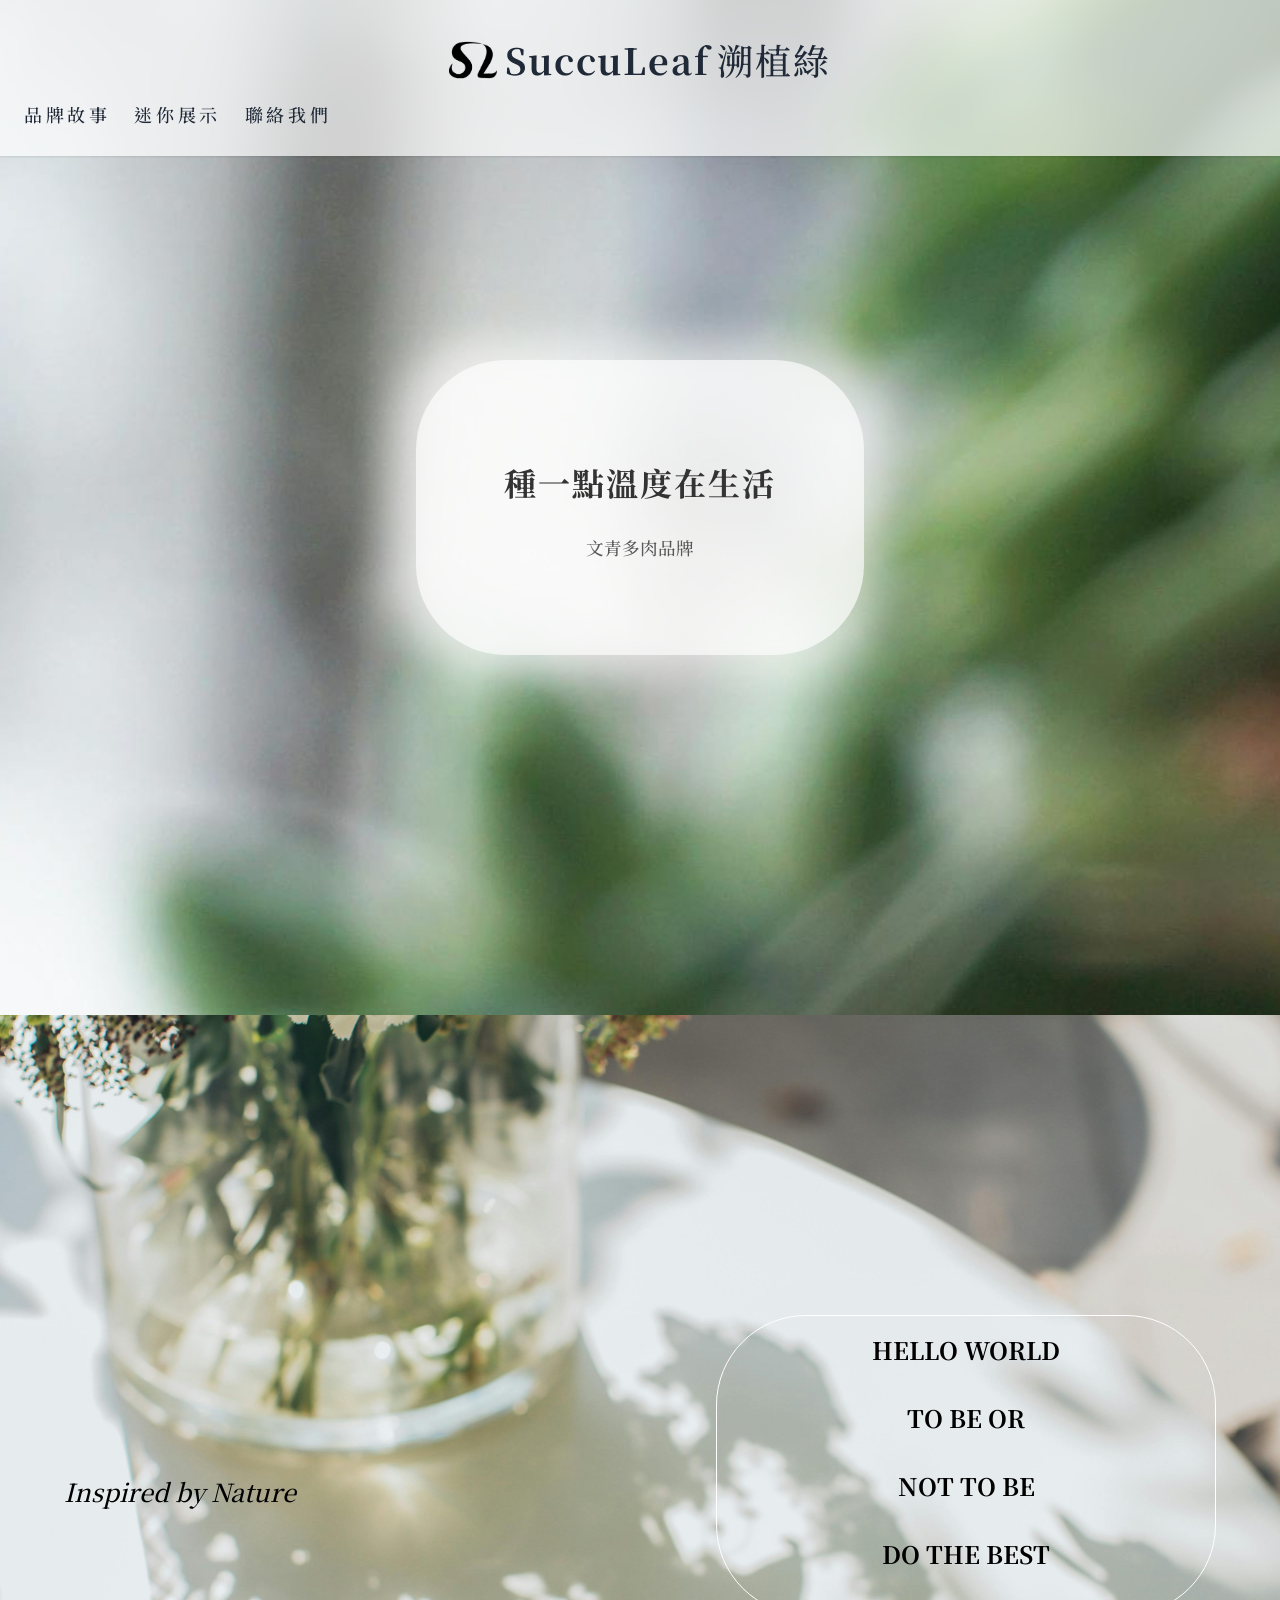
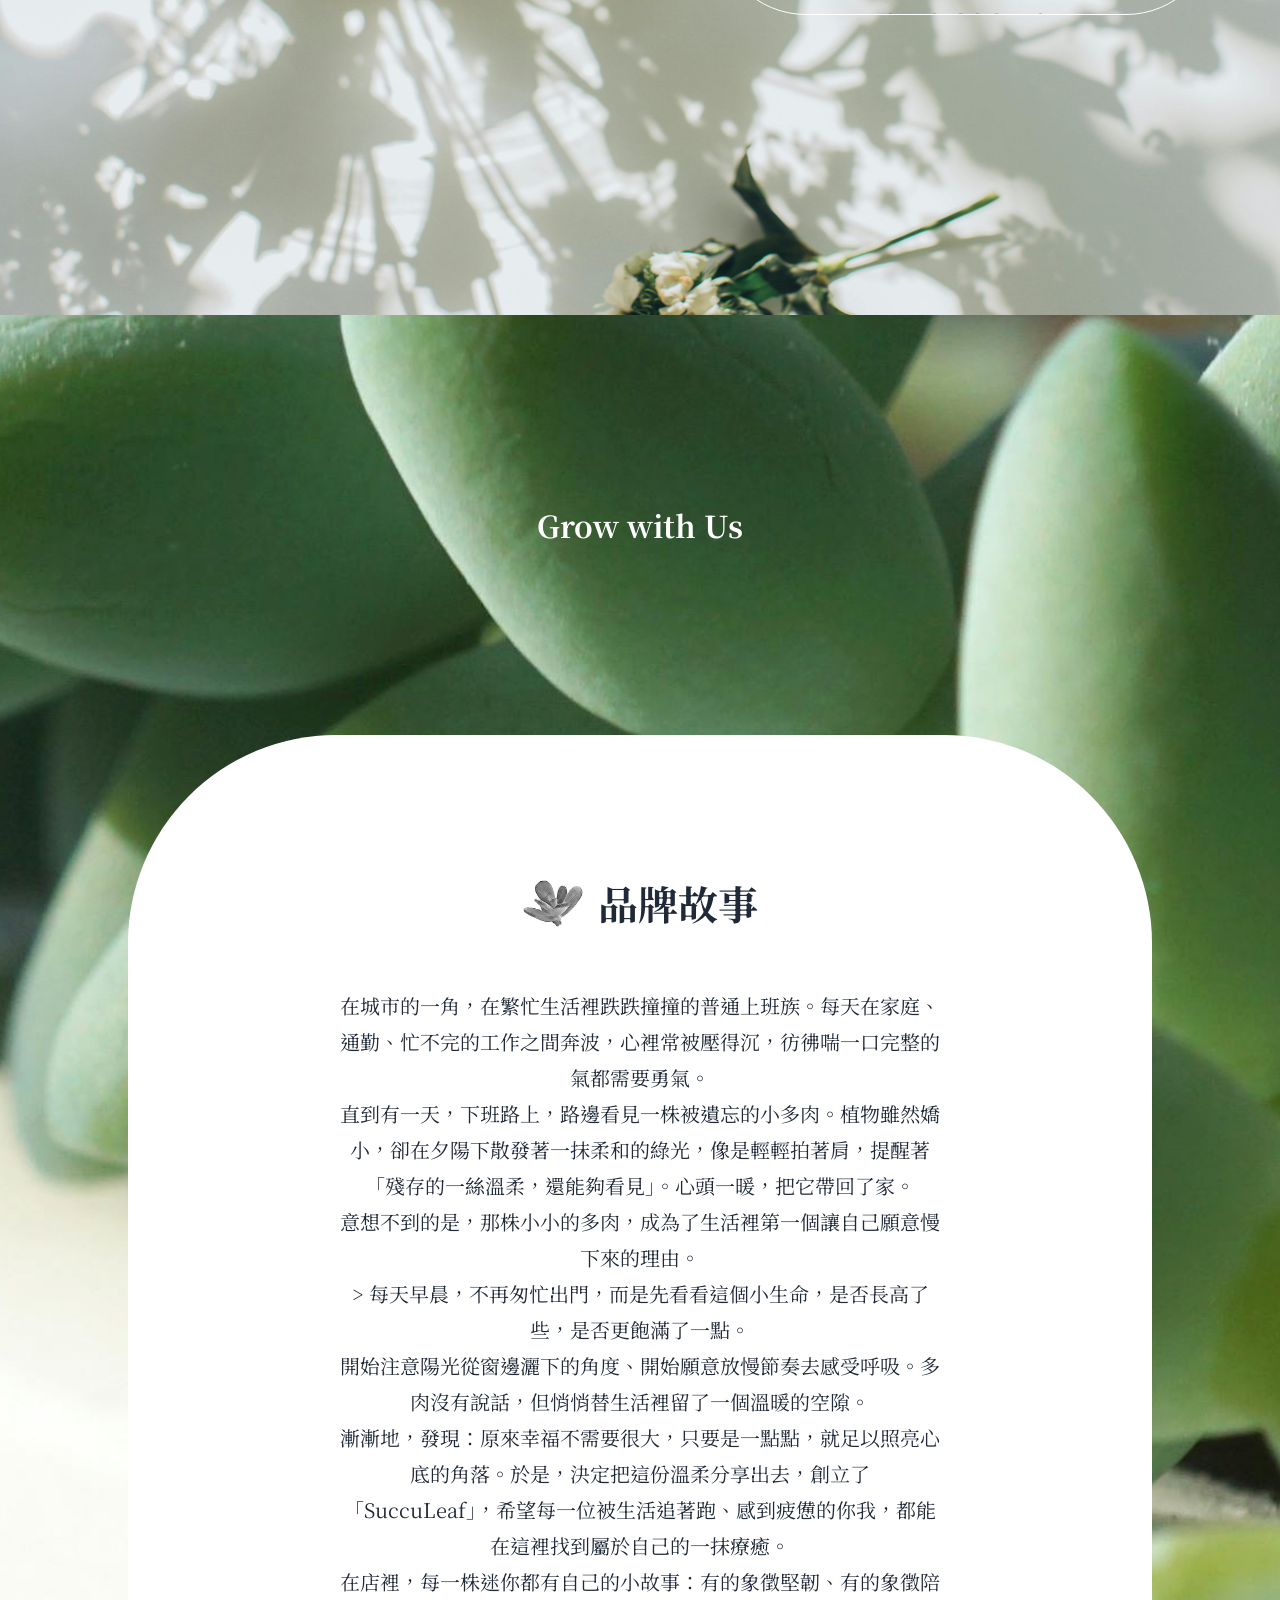
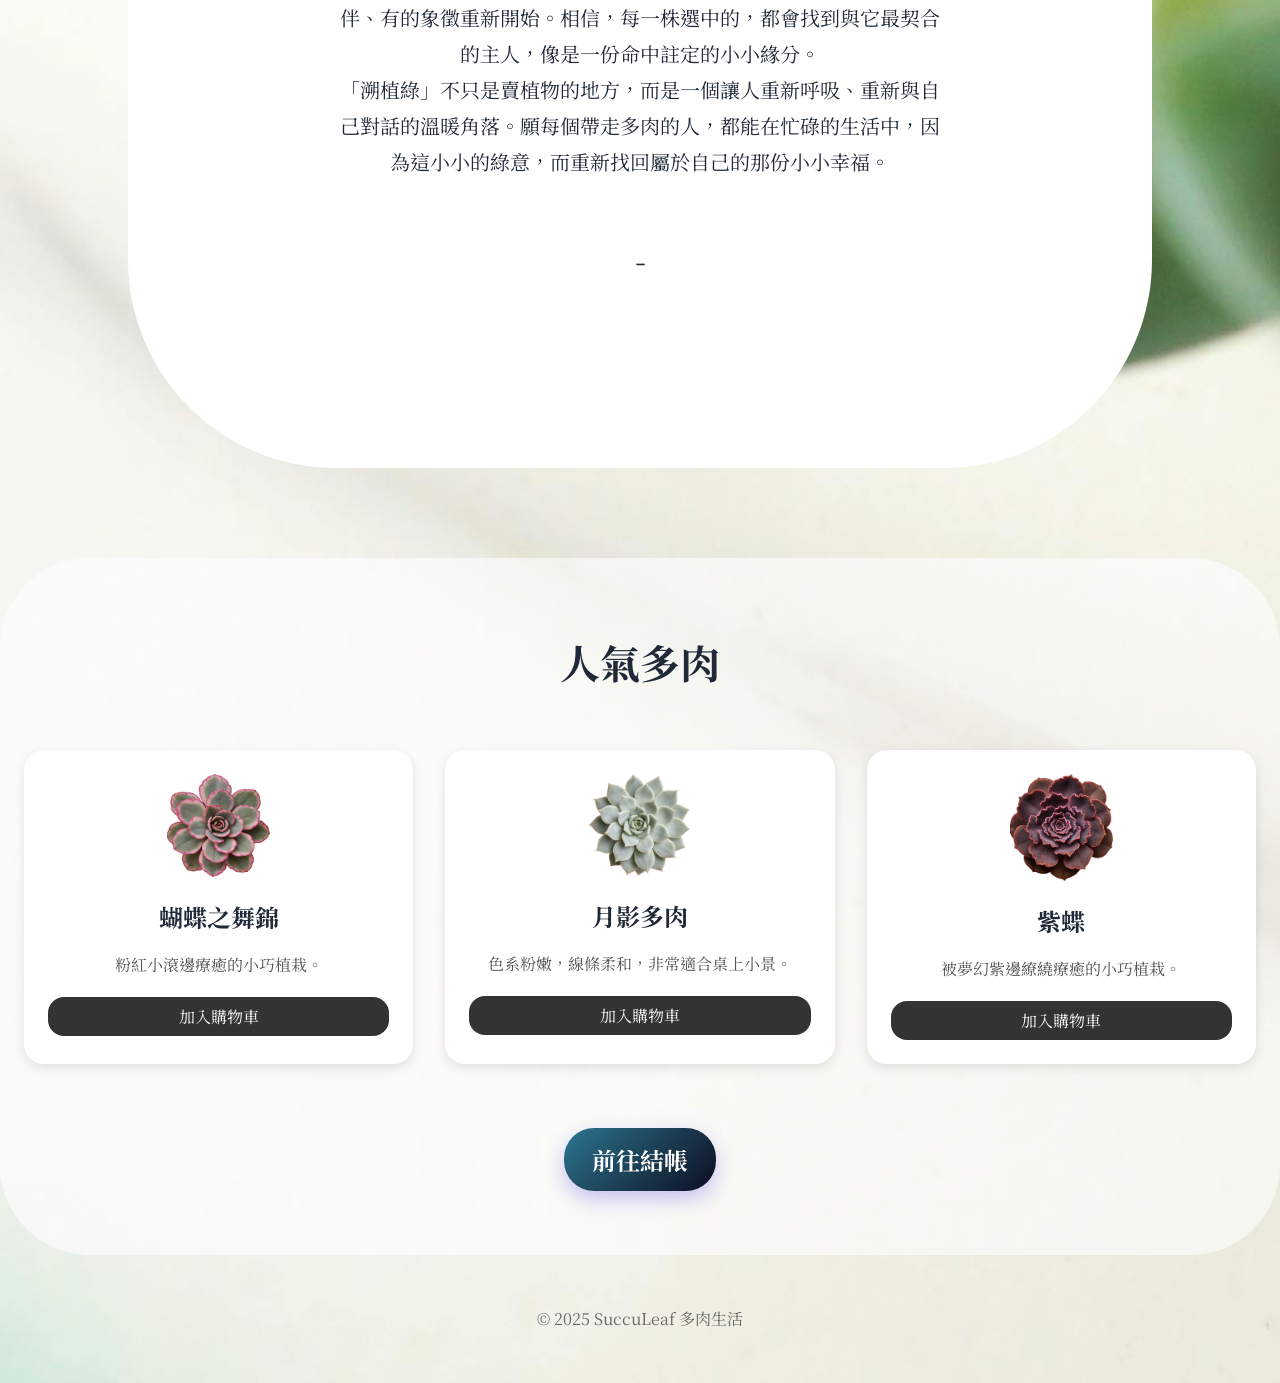
==== brand.html @ 75794caf "Publish Branch" ====
<!DOCTYPE html>
<html lang="zh-Hant">

<head>
  <meta charset="UTF-8" />
  <meta name="viewport" content="width=device-width, initial-scale=1.0" />
  <title>Succuleaf_品牌故事</title>
  <link rel="stylesheet" href="./css/index.css">
 <script src="./js/script.js"></script>
  <style>
    body {
      line-height: 2;
      background-image: url(./images/index/ads/ads6.jpg);
    }


    /* --- 核心區塊樣式 --- */
.hero.contact {
  /* 移除超連結預設樣式 */
  text-decoration: none;
  color: #333; /* 可依需求調整文字顏色 */
  
  /* 佈局設定 */
  display: flex;
  flex-direction: column;
  justify-content: center;
  align-items: center;
  
  /* 尺寸與間距 (電腦版) */
  width: 35%; 
  margin: 40vh auto;
  padding: 5em 2em;
  text-align: center;
  
  /* 視覺外觀 */
  position: relative;
  background: rgba(255, 255, 255, 0.66); /* 原 #ffffffa8 */
  border-radius: 5em;
  z-index: 1;
  cursor: pointer;
  
  /* 動畫套用在此，讓點擊範圍跟著動 */
  animation: floatY 6s ease-in-out infinite;
  transition: background 0.3s ease;
}

/* 懸停時背景稍微加深 (增加互動感) */
.hero.contact:hover {
  background: rgba(255, 255, 255, 0.85);
}

/* 底部模糊光暈效果 */
.hero.contact::before {
  content: "";
  position: absolute;
  inset: -20px;
  background: rgba(255, 255, 255, 0.6);
  filter: blur(20px);
  border-radius: inherit;
  z-index: -1;
}

/* 文字微調 */
.hero.contact h1 {
  font-size: 2rem;
  margin: 0 0 0.5em 0;
  letter-spacing: 2px;
}

.hero.contact p {
  font-size: 1.1rem;
  margin: 0;
  opacity: 0.8;
}

/* --- 浮動動畫 --- */
@keyframes floatY {
  0%, 100% {
    transform: translateY(0);
  }
  50% {
    transform: translateY(-18px);
  }
}

/* --- 響應式設計 (Responsive) --- */

/* 中型螢幕 (如 iPad) */
@media (max-width: 1024px) {
  .hero.contact {
    width: 60%;
    padding: 4em 2em;
  }
}

/* 小型螢幕 (如 手機) */
@media (max-width: 768px) {
  .hero.contact {
    width: 85%;           /* 手機版放寬比例，避免文字過擠 */
    margin: 30vh auto;    /* 稍微縮減上下垂直距離 */
    padding: 3.5em 1.5em; /* 縮減內距 */
    border-radius: 3em;   /* 圓角稍微縮小 */
  }

  .hero.contact h1 {
    font-size: 1.6rem;    /* 縮小標題字體 */
  }

  .hero.contact p {
    font-size: 1rem;
  }

  .hero.contact::before {
    inset: -10px;         /* 縮小光暈範圍防止溢出螢幕 */
  }
}

    .image-text {
      position: relative;
    }

    .image-text img {
      width: 100vw;
      /* 寬度等同視窗 */
      height: 100vh;
      /* 固定高度 */
      object-fit: cover;
      /* 等比填滿，超出裁切 */
      display: block;
      /* 去除 img 底部空隙 */
      margin-top: 10vw 0;
    }

    .image-text .it1 {
      position: absolute;
      top: 50%;
      transform: translateY(-50%);
      right: 5vw;

    }

    .image-text .it1 .marquee {
      color: rgb(0, 0, 0);
      width: 500px;
      height: 300px;
      overflow: hidden;
      /* 超出隱藏 */
      border: 1px solid #ffffff;
      border-radius: 10vh;
    }

    .image-text .it1 .marquee-content {
      display: flex;
      flex-direction: column;
      animation: scrollUp 8s linear infinite;
    }

    .image-text .it1 .marquee-content p {
      margin: 0;
      padding: 10px 0;
      text-align: center;
      white-space: nowrap;
      /* 英文不換行 */
    }

    /* 向上滾動動畫 */
    @keyframes scrollUp {
      0% {
        transform: translateY(100%);
      }

      100% {
        transform: translateY(-100%);
      }
    }

    .image-text .it2 {
      position: absolute;
      top: 50%;
      transform: translateY(-50%);
      left: 3vw;
      margin: 2vw;
      color: rgb(0, 0, 0);
      font-size: 25px;
      font-weight: 500;
      font-style: oblique;
      /* 加這行讓文字斜體 */
    }

    .midtext {
      color: white;
      font-size: 30px;
      text-align: center;
      align-items: center;
      margin: 20vh;
    }

    .centered {
  margin: 0 auto 10vh;
  padding: 8em 2em; /* 縮減左右 padding，避免手機版爆開 */
  border-radius: 13em;
  width: 80%;
  background-color: #fff;
  display: flex;
  flex-direction: column;
  align-items: center;
}

.centered .title {
  display: flex;
  align-items: center;
  justify-content: center; /* 【新增】確保內部內容水平置中 */
  gap: 15px;               /* 統一由 gap 控制間距即可 */
  margin-bottom: 5vh;
  width: 100%;             /* 【新增】讓 title 撐滿父容器，確保置中基準一致 */
}

.centered h1 {
  margin: 0;               /* 【修改】移除預設 margin，避免推擠造成的偏移 */
  font-size: 2.5rem;       /* 建議明確設定字體大小 */
}

.centered img {
  width: 60px;             /* 【修改】建議給予圖片固定寬度或 max-width，避免縮放比例失控 */
  height: auto;
}

.centered p {
  margin: 0 5rem;
  font-size: 1.25rem;
  line-height: 1.8;        /* 增加行高，閱讀更舒適 */
  max-width: 600px;        /* 限制內文寬度，文青感更強 */
  text-align: center;      /* 文字內容也建議置中 */
}

/* 響應式：手機版調整 */
@media (max-width: 768px) {
  .centered {
    width: 90%;
    padding: 4em 1.5em;
    border-radius: 5em;    /* 縮小手機版的圓角 */
  }
  
  .centered .title {
    flex-direction: column; /* 手機版如果太擠，圖片改為上下排列 */
    gap: 10px;
  }

  .centered img {
    width: 50px;
  }
}

    .centered p {
      font-size: 1.25rem;
    }


    /* Card & Grid */
    .grid {
      display: grid;
      gap: 2rem;
    }

    @media (min-width: 640px) {
      .grid-2 {
        grid-template-columns: repeat(2, 1fr);
      }
    }

    @media (min-width: 1024px) {
      .grid-3 {
        grid-template-columns: repeat(3, 1fr);
      }
    }

    .card {
      background: #fff;
      padding: 1.5rem;
      border-radius: 1.25rem;
      box-shadow: 0 4px 12px rgba(0, 0, 0, 0.1);
      display: flex;
      flex-direction: column;
      align-items: center;
      position: relative
    }

    .card img {
      width: 30%;
      margin-bottom: 1rem;
      border-radius: 1rem;
      transition: transform 0.3s ease-in-out;
    }

    .card:hover img {
      transform: scale(1.5);
      /* Flex 佈局計算完成後，再執行放大 */

      /* 確保放大的圖片能浮在旁邊卡片的上方 */
      position: relative;
      /* 啟用 z-index */
      z-index: 10;
    }


    .card h3 {
      font-size: 1.5rem;
      margin-bottom: 0.5rem;
    }

    .card p {
      color: #555;
      margin-bottom: 1rem;
      text-align: center;
    }

    .card button {
      width: 100%;
      padding: 0.5rem 0;
      background-color: #333;
      color: #fff;
      border: none;
      border-radius: 1rem;
      cursor: pointer;
      font-size: 1rem;
    }

    .card button:hover {
      background-color: #555;
    }

    .checkout-btn {
      background: linear-gradient(135deg, #2c7590, #0d0d1f);
      /* 漸層色 */
      color: white;
      border: none;
      padding: 14px 28px;
      font-size: 1.5rem;
      font-weight: bold;
      border-radius: 30px;
      /* 圓角 */
      cursor: pointer;
      box-shadow: 0 8px 20px rgba(79, 70, 229, 0.3);
      /* 陰影 */
      transition: all 0.3s ease;
    }

    .checkout-btn:hover {
      transform: translateY(-2px);
      /* 懸浮效果 */
      box-shadow: 0 12px 30px rgba(79, 70, 229, 0.45);
    }

    .checkout-btn:active {
      transform: translateY(0);
      box-shadow: 0 8px 20px rgba(79, 70, 229, 0.3);
    }


    /* Footer */
    footer {
      padding: 3rem 1rem;
      text-align: center;
      color: #666;
    }
  </style>
</head>

<body>

  <header>
    <div style="position: relative;">

      <h1 style="font-size: 2.25rem;font-weight: normal;">
        <a href="./index.html" style="text-decoration: none; color: inherit;">
          <img class="logo" src="./images/index/logo.png">
          <span>SuccuLeaf</span> 溯植綠
        </a>
      </h1>
    </div>

    <nav class="nav-desktop">
      <a href="./brand.html">品牌故事</a>
      <a href="./items.html">迷你展示</a>
      <a href="./contact.html">聯絡我們</a>
    </nav>
  </header>

  <section id="hero-container">
  <a class="hero contact" href="#story">
    <h1>種一點溫度在生活</h1>
    <p>文青多肉品牌</p>
  </a>
</section>

  <div class="image-text">
    <img src="./images/index/ads/f2.jpg" alt="">
    <h2 class="it1">
      <div class="marquee">
        <div class="marquee-content">
          <p>HELLO WORLD</p>
          <p>TO BE OR</p>
          <p>NOT TO BE</p>
          <p>DO THE BEST</p>
          <p>TO DO GOOD OR</p>
          <p>NOT TO DO</p>
          <p>DO MY BEST</p>
        </div>
      </div>

    </h2>
    <h2 class="it2">Inspired by Nature</h2>
  </div>

  <h3 class="midtext">Grow with Us</h3>

  <section class="centered" id="story">
    <div class="title">
      <img src="./images/index/crap.png" alt="">
      <h1>品牌故事</h1>
    </div>

    <p>在城市的一角，在繁忙生活裡跌跌撞撞的普通上班族。每天在家庭、通勤、忙不完的工作之間奔波，心裡常被壓得沉，彷彿喘一口完整的氣都需要勇氣。</p>

    <p>直到有一天，下班路上，路邊看見一株被遺忘的小多肉。植物雖然嬌小，卻在夕陽下散發著一抹柔和的綠光，像是輕輕拍著肩，提醒著「殘存的一絲溫柔，還能夠看見」。心頭一暖，把它帶回了家。</p>

    <p>意想不到的是，那株小小的多肉，成為了生活裡第一個讓自己願意慢下來的理由。<br>>
      每天早晨，不再匆忙出門，而是先看看這個小生命，是否長高了些，是否更飽滿了一點。<br>開始注意陽光從窗邊灑下的角度、開始願意放慢節奏去感受呼吸。多肉沒有說話，但悄悄替生活裡留了一個溫暖的空隙。</p>

    <p>漸漸地，發現：原來幸福不需要很大，只要是一點點，就足以照亮心底的角落。於是，決定把這份溫柔分享出去，創立了「SuccuLeaf」，希望每一位被生活追著跑、感到疲憊的你我，都能在這裡找到屬於自己的一抹療癒。</p>

    <p>在店裡，每一株迷你都有自己的小故事：有的象徵堅韌、有的象徵陪伴、有的象徵重新開始。相信，每一株選中的，都會找到與它最契合的主人，像是一份命中註定的小小緣分。</p>

    <p>「溯植綠」不只是賣植物的地方，而是一個讓人重新呼吸、重新與自己對話的溫暖角落。願每個帶走多肉的人，都能在忙碌的生活中，因為這小小的綠意，而重新找回屬於自己的那份小小幸福。
    </p>
    <p style="height: 5em; display: flex; justify-content: center; align-items: center;font-size:xx-large">-</p>

  </section>

  <section
    style="margin-top: 8em;border-radius: 10vh; padding:4rem 1.5rem; max-width:80rem; margin:0 auto; text-align:center;background-color: rgba(255, 255, 255, 0.617)">
    <h2 style="font-size:2.5rem; margin-bottom:3rem;">人氣多肉</h2>
    <div class="grid grid-1 grid-2 grid-3">
      <div class="card">
        <img src="./images/index/succulenturn3.png" />
        <h3>蝴蝶之舞錦</h3>
        <p>粉紅小滾邊療癒的小巧植栽。</p>
        <button onclick="addToCart('蝴蝶之舞錦','蝴蝶之舞錦',350,'./images/index/succulenturn3.png')">加入購物車</button>
      </div>
      <div class="card">
        <img src="./images/index/succulenturn1.png" />
        <h3>月影多肉</h3>
        <p>色系粉嫩，線條柔和，非常適合桌上小景。</p>
        <button onclick="addToCart('月影多肉','月影多肉',300,'./images/index/succulenturn1.png')">加入購物車</button>
      </div>
      <div class="card">
        <img src="./images/index/succulenturn5.png" />
        <h3>紫蝶</h3>
        <p>被夢幻紫邊繚繞療癒的小巧植栽。</p>
        <button onclick="addToCart('紫蝶','紫蝶',350,'./images/index/succulenturn5.png')">加入購物車</button>
      </div>
    </div>
    <br>
    <br>
    <button class="checkout-btn" onclick="goCheckout()">前往結帳</button>
  </section>

  <footer>
    © 2025 SuccuLeaf 多肉生活
  </footer>

<button id="backToTopBtn" title="回到最頂端">
    <svg xmlns="http://www.w3.org/2000/svg" viewBox="0 0 24 24" fill="none" stroke="currentColor" stroke-width="3" stroke-linecap="round" stroke-linejoin="round">
        <path d="M12 19V5M5 12l7-7 7 7"/>
    </svg>
</button>

  <script>
    function addToCart(id, name, price, img) {
      let cart = JSON.parse(sessionStorage.getItem('cart')) || [];

      const item = cart.find(p => p.id === id);
      if (item) {
        item.qty += 1;
      } else {
        cart.push({ id, name, price, img, qty: 1 });
      }

      sessionStorage.setItem('cart', JSON.stringify(cart));
      alert('商品已加入購物車');
    }

    function goCheckout() {
      window.location.href = 'checkout.html';
    }
  </script>

</body>

</html>
---- css/index.css ----
/* ===== 通用樣式 ===== */
@import url('https://fonts.googleapis.com/css2?family=Noto+Serif+TC:wght@300;500&display=swap');

* {
  font-family: 'Noto Serif TC', serif, sans-serif;
  box-sizing: border-box;
  margin: 0;
  padding: 0;
}

body {

  color: #1f2937;
  /* text-gray-800 */
  background-color: #faf7f2;
  background-repeat: no-repeat;
  background-size: cover;
  background-position: center;
  overflow-x: hidden;
}

/* Header */
header {
  padding: 1.2rem 0;
  text-align: center;
  font-size: 2.25rem;
  letter-spacing: 0.1em;
}

header h1 {
  display: flex;
  justify-content: center;
  align-items: center;
  font-size: 2.25rem;
  font-weight: normal;
  gap: 0.5rem;
}

header h1 a {
    /* 原有的樣式 */
    text-decoration: none; /* 移除超連結底線 */
    color: inherit;      /* 繼承父元素的文字顏色 */
    
    /* *** 新增：將超連結容器設為 Flex 佈局 *** */
    display: flex;
    justify-content: center; /* 讓內容居中 (繼承 h1 的效果) */
    align-items: center;     /* 垂直置中 (繼承 h1 的效果) */
    gap: 0.5rem;             /* 內部的元素間隔 (如果有需要，可繼承 h1 的 gap) */
    font-size: 2.25rem;
}


header .logo {
  justify-content: center;
  align-items: center;
  width: 3rem;
  height: 3rem;

}

header span {
  justify-content: center;
  align-items: center;
  font-weight: bold;
}

header nav1 {
  display: flex;
  justify-content: center;
  align-items: center;
  gap: 0.5rem;

}

/* Section */
section {
  width: 100%;
}

/* Scattered → gather 圖片 */

.succ {
  position: absolute;
  left: 50%;
  top: 0;
  /* 從上方開始 */
  transform: translate(-50%, 0);
  max-width: 150px;
  transition: transform 0.2s linear, opacity 0.2s linear;
}



a {
  text-decoration: none;
  color: inherit;
  transition: color 0.2s ease;
  font-size: 18px;
  font-weight: 500;
}

a:hover {
  color: #047857;
}

/* hover:text-green-700 */
img {
  display: block;
  max-width: 100%;
}

/* ===== 容器 & Flex / Grid ===== */
.container {
  max-width: 1200px;
  margin: 0 auto;
  padding: 0 1.5rem;
}



.flex-between {
  justify-content: space-between;
  align-items: center;
}

.flex-col {
  flex-direction: column;
}



.gap-6 {
  gap: 1.5rem;
}

.grid-1 {
  display: grid;
  grid-template-columns: 1fr;
  gap: 2.5rem;
}

@media (min-width: 768px) {
  .grid-3 {
    display: grid;
    grid-template-columns: repeat(3, 1fr);
    gap: 2.5rem;
  }

  .nav-desktop {
    display: flex;
    gap: 1.5rem;
    font-size: 0.875rem;
  }
}

/* Sticky / Scroll container */
.sticky-container {
  position: sticky;
  top: 0;
  height: 100vh;
  width: 100%;
  overflow: hidden;
  display: flex;
  justify-content: center;
  align-items: center;
}

/* ===== Header ===== */
header {
  position: fixed;
  top: 0;
  width: 100%;
  background: rgba(255, 255, 255, 0.7);
  backdrop-filter: blur(10px);
  box-shadow: 0 1px 2px rgba(0, 0, 0, 0.1);
  padding: 1.5rem;
  z-index: 50;
}

header h1 {
  font-size: 1.25rem;
  font-weight: 600;
  letter-spacing: 0.05em;
}

/* ===== Scroll Area ===== */
#scroll-area {
  background-image: url(../images/index/ads/black.jpg);
  position: relative;
  height: 280vh;
}

.bg-video {
  position: absolute;
  top: 0;
  left: 0;
  width: 100%;
  height: 100%;
  object-fit: cover;
  /* 讓影片填滿背景 */
  z-index: -1;
  /* 放到內容後面 */
}

.content {
  position: sticky;
  top: 0;
  /* sticky 必須有定位點 */
  height: 100vh;
  /* 才能垂直置中 */
  display: flex;
  align-items: center;
  /* 垂直置中 */
  justify-content: center;
  /* 水平置中 */
  z-index: 1;
  color: white;
  font-size: 2rem;
}

#plant-layer {
  position: absolute;
  inset: 0;
}

#title-block {
  width: 90%;
  height: 50%;
  z-index: 20;
  text-align: center;
  padding: 1.5rem;
  background: rgba(255, 255, 255, 0.5);
  backdrop-filter: blur(10px);
  border-radius: 1rem;
  box-shadow: 0 10px 15px rgba(0, 0, 0, 0.1);
}

#title-block h3 {
  font-size: 2.25rem;
  font-weight: bold;
}

#title-block p {
  color: #4b5563;
  margin-top: 0.5rem;
}

/* ===== Section Titles ===== */
h3.section-title {
  font-size: 1.875rem;
  font-weight: bold;
  margin-bottom: 1rem;
}

/* ===== About Section ===== */
#about {
  padding: 6rem 1.5rem;
  background: rgba(255, 255, 255, 0.7);
  backdrop-filter: blur(10px);
}

#about p {
  max-width: 42rem;
  color: #374151;
  line-height: 1.75rem;
}

/* ===== Gallery Section ===== */
#gallery {
  padding: 6rem 1.5rem;
}

#gallery img {
  border-radius: 1rem;
  box-shadow: 0 10px 15px rgba(0, 0, 0, 0.1);
  width: 100%;
}

/* ===== Contact Section ===== */
#contact {
  padding: 6rem 1.5rem;
  background: rgba(255, 251, 235, 0.6);
}

#contact p {
  color: #374151;
}

/* ===== Footer ===== */
footer {
  padding: 3rem 1.5rem;
  text-align: center;
  color: #6b7280;
}

/* ===== Plant Images Animation Layer ===== */
.plant-img {
  position: absolute;
  width: 10rem;
  opacity: 0.9;
  top: 50%;
  left: 50%;
  transform: translate(-50%, -50%);
}

/* -------------------------------------- */
/* 2. 回到最頂端按鈕樣式 */
/* -------------------------------------- */

#backToTopBtn {
    /* 定位：固定在畫面右下角 */
    position: fixed;
    bottom: 25px; /* 距離底部 25 像素 */
    right: 25px;  /* 距離右邊 25 像素 */
    z-index: 99;  /* 確保按鈕浮在所有內容之上 */

    /* 外觀設計：圓形按鈕 */
    width: 55px;
    height: 55px;
    border-radius: 50%; /* 圓形 */
    border: none;       /* 無邊框 */

    /* 顏色設計：呼應品牌色調 */
    background-color: #556b2fd2; /* 深橄欖綠色 (Olive Green) - 沉穩且自然的綠色 */
    color: #FFFFFF;            /* 箭頭顏色為白色 */

    /* 陰影設計：營造質感與立體感 */
    box-shadow: 0 4px 10px rgba(0, 0, 0, 0.2); 
    
    /* 隱藏/顯示及過渡效果 */
    display: none; /* 預設隱藏 (JS 會控制顯示) */
    opacity: 0;    /* 初始透明度為 0 */
    transition: opacity 0.3s ease, transform 0.2s ease, background-color 0.2s ease;

    /* 字型相關 (如果您決定使用文字而不是 SVG) */
    font-size: 1.5rem;
    cursor: pointer;
    padding: 0; /* 移除預設的內距 */

    /* ------------------------------------- */
    /* 🌟 核心修改：內陰影 (內凹與透亮) 🌟 */
    /* ------------------------------------- */
    box-shadow: 
        /* 1. 內凹陰影 (深色) - 營造立體感 */
        inset 0 0 5px rgba(0, 0, 0, 0.4),
        /* 2. 內部高光 (淺色/白色) - 營造透亮感 */
        inset 0 0 10px rgba(255, 255, 255, 0.3); 
        /* 3. 外陰影 (輕微，可選) - 讓按鈕從背景中浮出 */
        /* 0 2px 4px rgba(0, 0, 0, 0.1); */ 
    
    /* ... (其他不變的顯示屬性) ... */
    display: none; 
    opacity: 0;
}

/* 按鈕內部的 SVG 箭頭樣式 */
#backToTopBtn svg {
    width: 40%;
    height: 40%;
    display: block; /* 讓 SVG 居中更容易 */
    margin: auto;
}

/* 懸停效果調整：維持質感並增加反應 */
#backToTopBtn:hover {
    background-color: #6B8E23; /* 懸停時略微變亮 */
    transform: scale(1.05); /* 輕微放大 */
    
    /* 🌟 懸停時內陰影微調 🌟 (讓透亮感更明顯或更柔和) */
    box-shadow: 
        inset 0 0 8px rgba(0, 0, 0, 0.5), /* 內凹加深 */
        inset 0 0 15px rgba(255, 255, 255, 0.4); /* 高光加強 */
}

/* JS 控制按鈕顯示時的樣式 */
#backToTopBtn.show {
    display: block;
    opacity: 1;
}
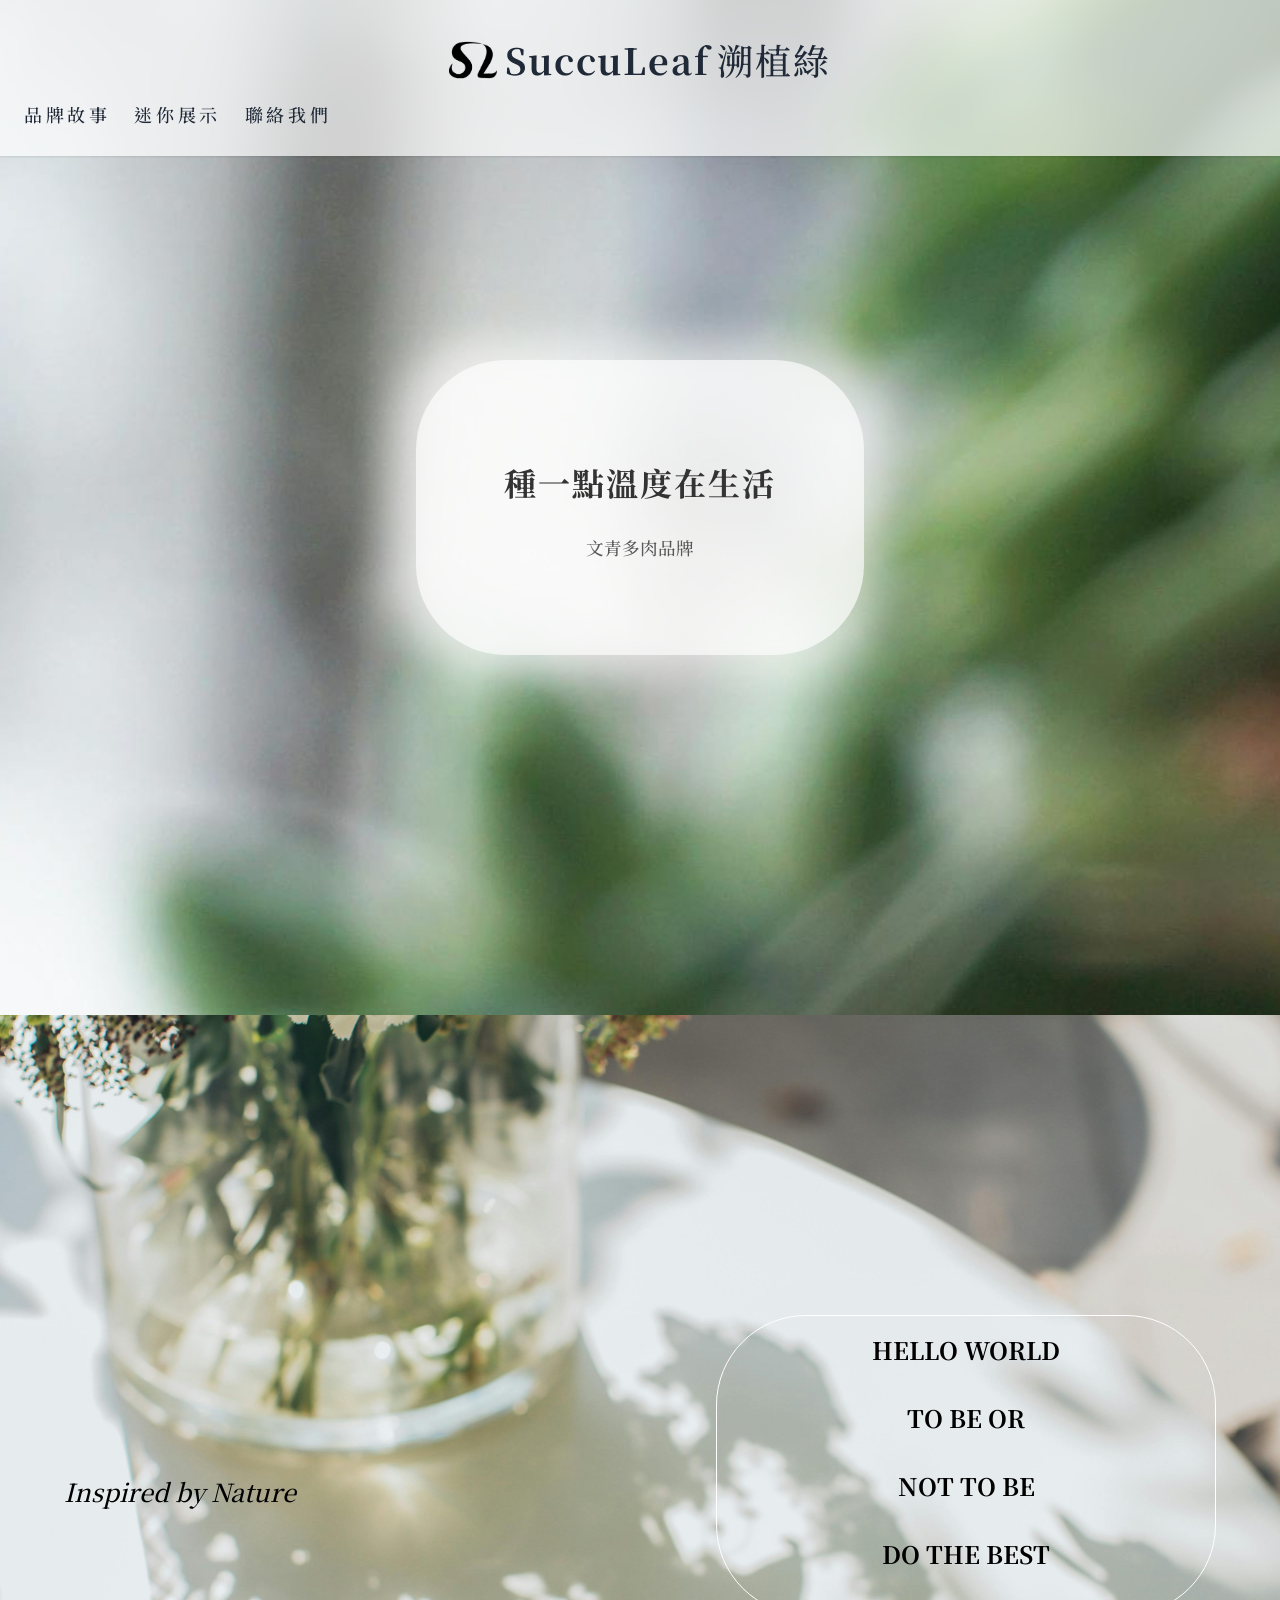
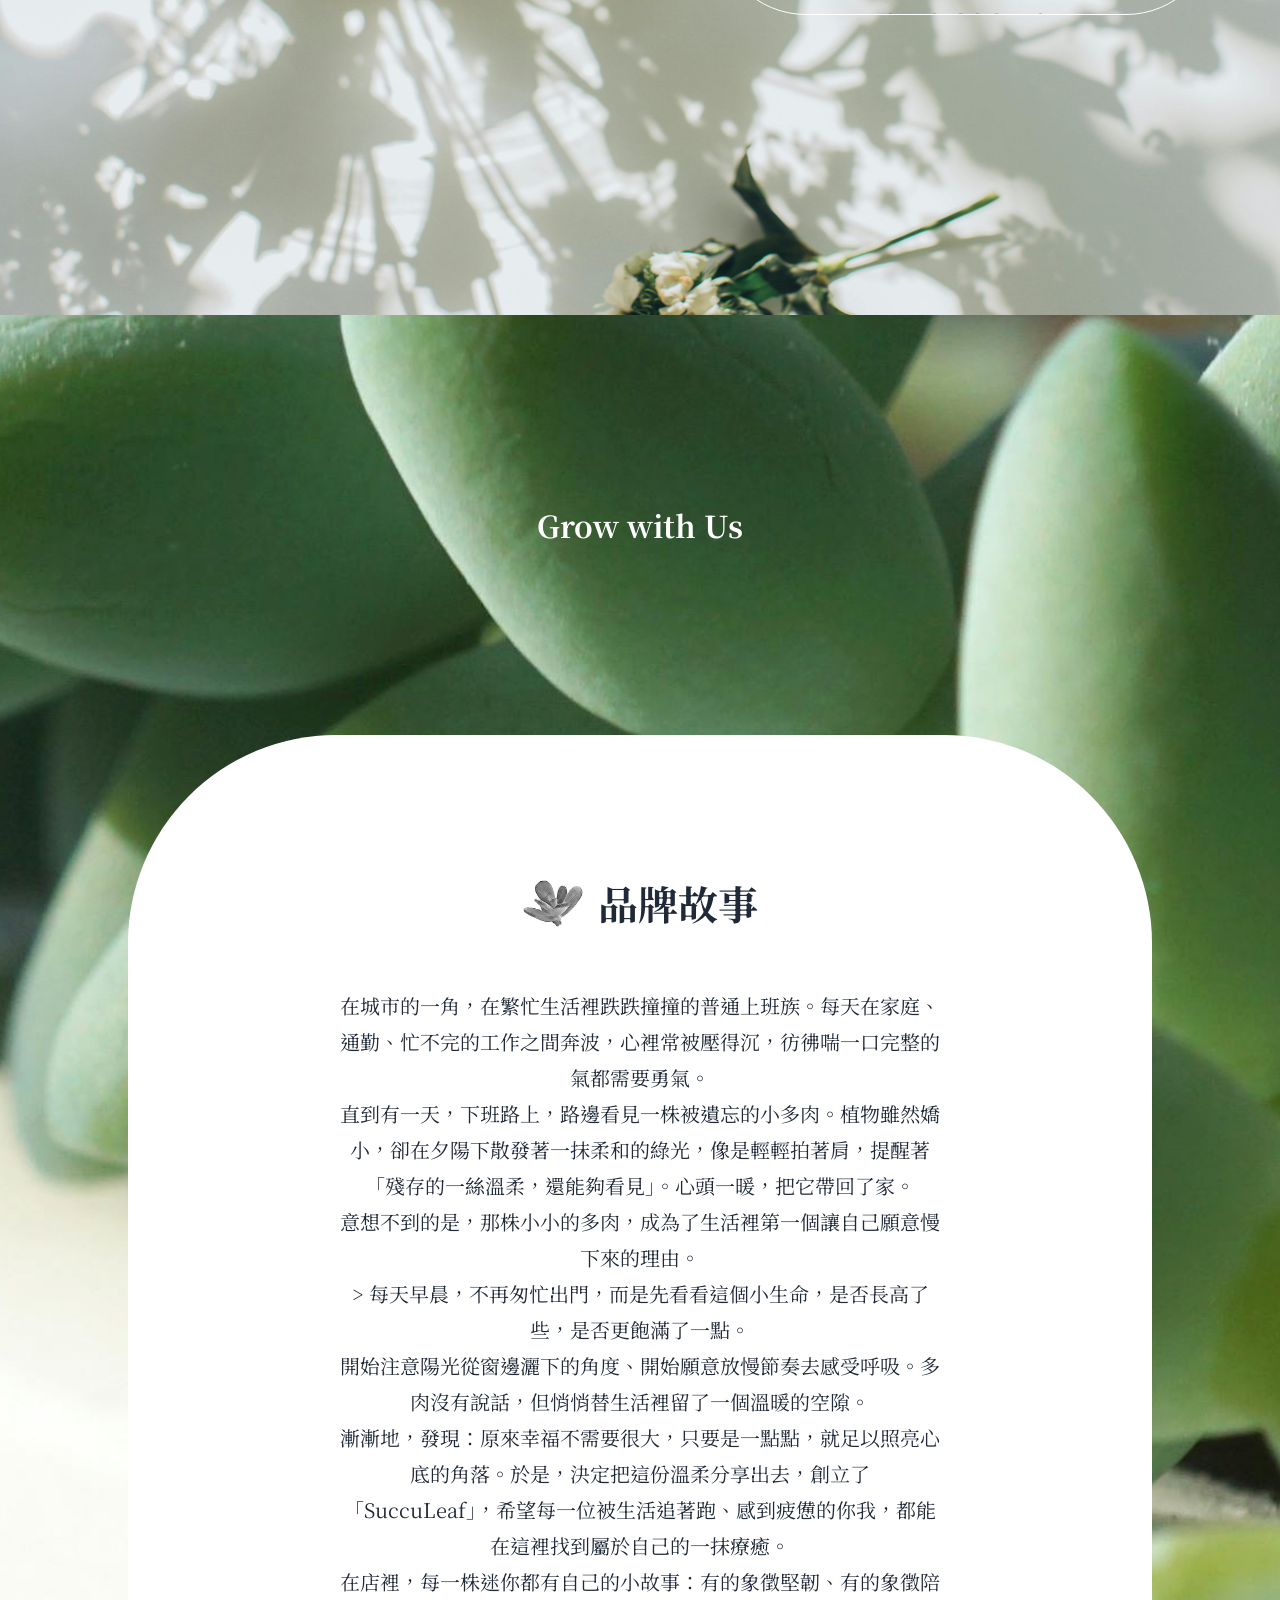
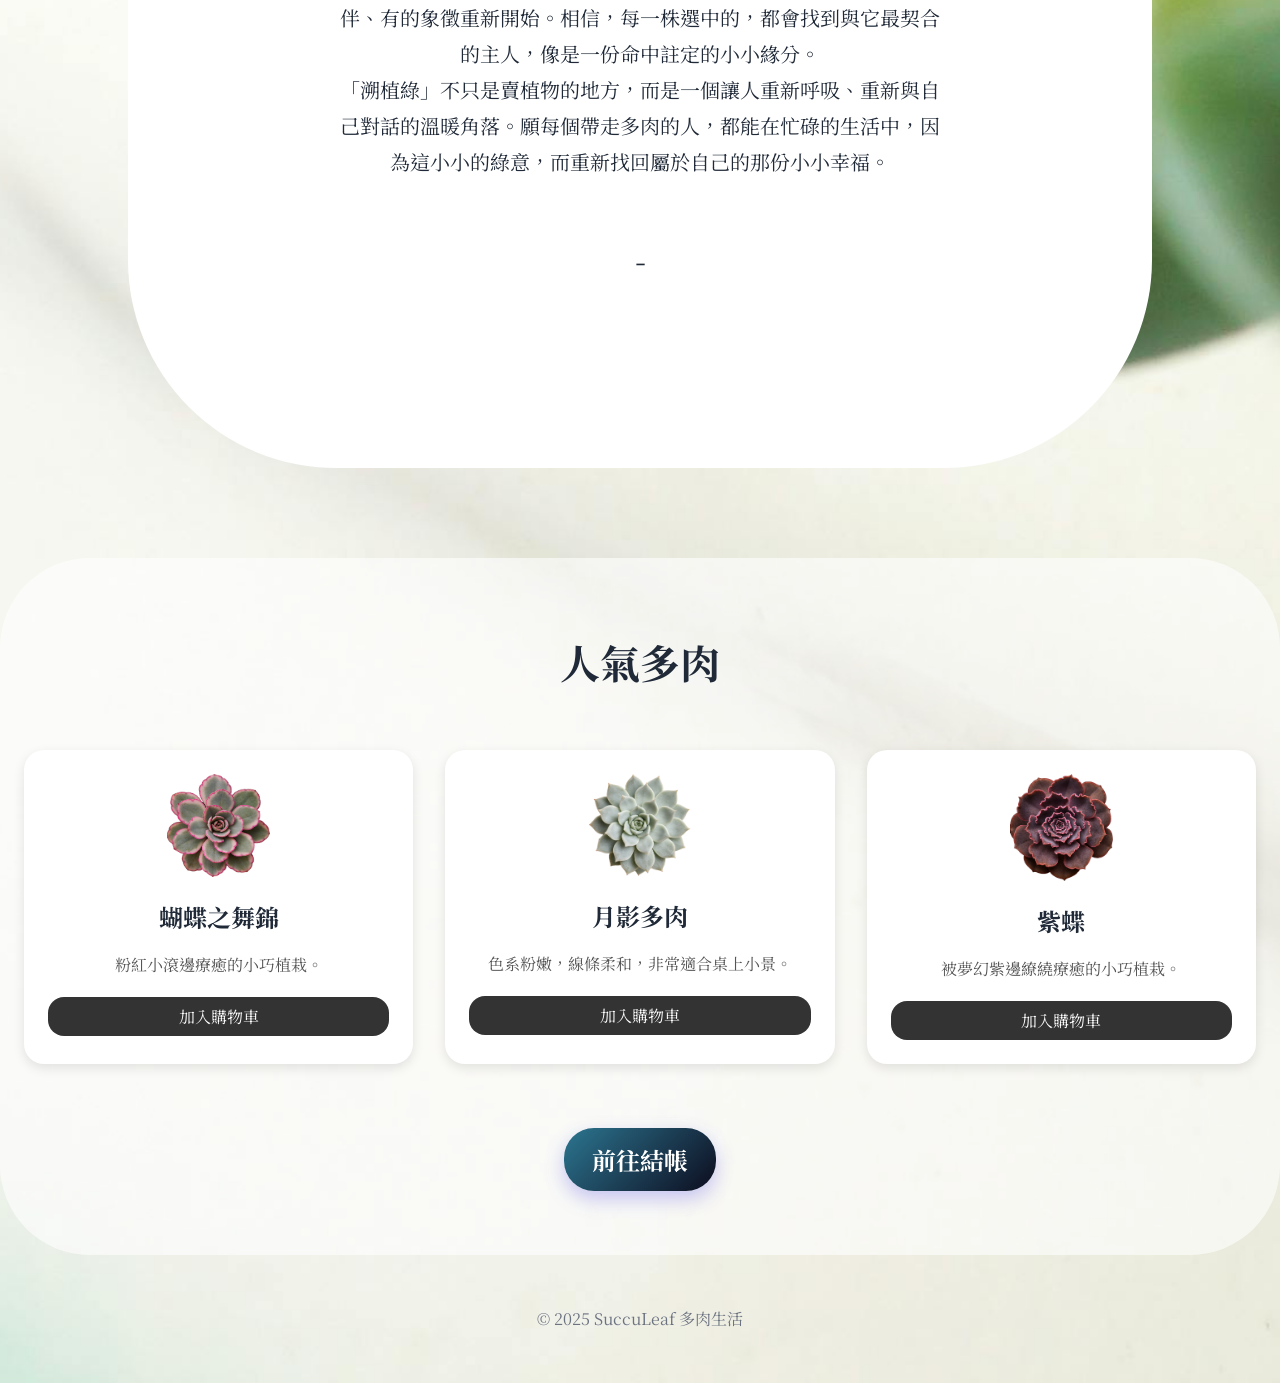
==== commit af9d2dd9: "modify" ====
--- a/brand.html
+++ b/brand.html
@@ -6,7 +6,7 @@
   <meta name="viewport" content="width=device-width, initial-scale=1.0" />
   <title>Succuleaf_品牌故事</title>
   <link rel="stylesheet" href="./css/index.css">
- <script src="./js/script.js"></script>
+  <script src="./js/script.js"></script>
   <style>
     body {
       line-height: 2;
@@ -15,105 +15,116 @@
 
 
     /* --- 核心區塊樣式 --- */
-.hero.contact {
-  /* 移除超連結預設樣式 */
-  text-decoration: none;
-  color: #333; /* 可依需求調整文字顏色 */
-  
-  /* 佈局設定 */
-  display: flex;
-  flex-direction: column;
-  justify-content: center;
-  align-items: center;
-  
-  /* 尺寸與間距 (電腦版) */
-  width: 35%; 
-  margin: 40vh auto;
-  padding: 5em 2em;
-  text-align: center;
-  
-  /* 視覺外觀 */
-  position: relative;
-  background: rgba(255, 255, 255, 0.66); /* 原 #ffffffa8 */
-  border-radius: 5em;
-  z-index: 1;
-  cursor: pointer;
-  
-  /* 動畫套用在此，讓點擊範圍跟著動 */
-  animation: floatY 6s ease-in-out infinite;
-  transition: background 0.3s ease;
-}
-
-/* 懸停時背景稍微加深 (增加互動感) */
-.hero.contact:hover {
-  background: rgba(255, 255, 255, 0.85);
-}
-
-/* 底部模糊光暈效果 */
-.hero.contact::before {
-  content: "";
-  position: absolute;
-  inset: -20px;
-  background: rgba(255, 255, 255, 0.6);
-  filter: blur(20px);
-  border-radius: inherit;
-  z-index: -1;
-}
-
-/* 文字微調 */
-.hero.contact h1 {
-  font-size: 2rem;
-  margin: 0 0 0.5em 0;
-  letter-spacing: 2px;
-}
-
-.hero.contact p {
-  font-size: 1.1rem;
-  margin: 0;
-  opacity: 0.8;
-}
-
-/* --- 浮動動畫 --- */
-@keyframes floatY {
-  0%, 100% {
-    transform: translateY(0);
-  }
-  50% {
-    transform: translateY(-18px);
-  }
-}
-
-/* --- 響應式設計 (Responsive) --- */
-
-/* 中型螢幕 (如 iPad) */
-@media (max-width: 1024px) {
-  .hero.contact {
-    width: 60%;
-    padding: 4em 2em;
-  }
-}
-
-/* 小型螢幕 (如 手機) */
-@media (max-width: 768px) {
-  .hero.contact {
-    width: 85%;           /* 手機版放寬比例，避免文字過擠 */
-    margin: 30vh auto;    /* 稍微縮減上下垂直距離 */
-    padding: 3.5em 1.5em; /* 縮減內距 */
-    border-radius: 3em;   /* 圓角稍微縮小 */
-  }
-
-  .hero.contact h1 {
-    font-size: 1.6rem;    /* 縮小標題字體 */
-  }
-
-  .hero.contact p {
-    font-size: 1rem;
-  }
-
-  .hero.contact::before {
-    inset: -10px;         /* 縮小光暈範圍防止溢出螢幕 */
-  }
-}
+    .hero.contact {
+      /* 移除超連結預設樣式 */
+      text-decoration: none;
+      color: #333;
+      /* 可依需求調整文字顏色 */
+
+      /* 佈局設定 */
+      display: flex;
+      flex-direction: column;
+      justify-content: center;
+      align-items: center;
+
+      /* 尺寸與間距 (電腦版) */
+      width: 35%;
+      margin: 40vh auto;
+      padding: 5em 2em;
+      text-align: center;
+
+      /* 視覺外觀 */
+      position: relative;
+      background: rgba(255, 255, 255, 0.66);
+      /* 原 #ffffffa8 */
+      border-radius: 5em;
+      z-index: 1;
+      cursor: pointer;
+
+      /* 動畫套用在此，讓點擊範圍跟著動 */
+      animation: floatY 6s ease-in-out infinite;
+      transition: background 0.3s ease;
+    }
+
+    /* 懸停時背景稍微加深 (增加互動感) */
+    .hero.contact:hover {
+      background: rgba(255, 255, 255, 0.85);
+    }
+
+    /* 底部模糊光暈效果 */
+    .hero.contact::before {
+      content: "";
+      position: absolute;
+      inset: -20px;
+      background: rgba(255, 255, 255, 0.6);
+      filter: blur(20px);
+      border-radius: inherit;
+      z-index: -1;
+    }
+
+    /* 文字微調 */
+    .hero.contact h1 {
+      font-size: 2rem;
+      margin: 0 0 0.5em 0;
+      letter-spacing: 2px;
+    }
+
+    .hero.contact p {
+      font-size: 1.1rem;
+      margin: 0;
+      opacity: 0.8;
+    }
+
+    /* --- 浮動動畫 --- */
+    @keyframes floatY {
+
+      0%,
+      100% {
+        transform: translateY(0);
+      }
+
+      50% {
+        transform: translateY(-18px);
+      }
+    }
+
+    /* --- 響應式設計 (Responsive) --- */
+
+    /* 中型螢幕 (如 iPad) */
+    @media (max-width: 1024px) {
+      .hero.contact {
+        width: 60%;
+        padding: 4em 2em;
+      }
+    }
+
+    /* 小型螢幕 (如 手機) */
+    @media (max-width: 768px) {
+      .hero.contact {
+        width: 85%;
+        /* 手機版放寬比例，避免文字過擠 */
+        margin: 30vh auto;
+        /* 稍微縮減上下垂直距離 */
+        padding: 3.5em 1.5em;
+        /* 縮減內距 */
+        border-radius: 3em;
+        /* 圓角稍微縮小 */
+      }
+
+      .hero.contact h1 {
+        font-size: 1.6rem;
+        /* 縮小標題字體 */
+      }
+
+      .hero.contact p {
+        font-size: 1rem;
+      }
+
+      .hero.contact::before {
+        inset: -10px;
+        /* 縮小光暈範圍防止溢出螢幕 */
+      }
+    }
 
     .image-text {
       position: relative;
@@ -196,173 +207,77 @@
     }
 
     .centered {
-  margin: 0 auto 10vh;
-  padding: 8em 2em; /* 縮減左右 padding，避免手機版爆開 */
-  border-radius: 13em;
-  width: 80%;
-  background-color: #fff;
-  display: flex;
-  flex-direction: column;
-  align-items: center;
-}
-
-.centered .title {
-  display: flex;
-  align-items: center;
-  justify-content: center; /* 【新增】確保內部內容水平置中 */
-  gap: 15px;               /* 統一由 gap 控制間距即可 */
-  margin-bottom: 5vh;
-  width: 100%;             /* 【新增】讓 title 撐滿父容器，確保置中基準一致 */
-}
-
-.centered h1 {
-  margin: 0;               /* 【修改】移除預設 margin，避免推擠造成的偏移 */
-  font-size: 2.5rem;       /* 建議明確設定字體大小 */
-}
-
-.centered img {
-  width: 60px;             /* 【修改】建議給予圖片固定寬度或 max-width，避免縮放比例失控 */
-  height: auto;
-}
-
-.centered p {
-  margin: 0 5rem;
-  font-size: 1.25rem;
-  line-height: 1.8;        /* 增加行高，閱讀更舒適 */
-  max-width: 600px;        /* 限制內文寬度，文青感更強 */
-  text-align: center;      /* 文字內容也建議置中 */
-}
-
-/* 響應式：手機版調整 */
-@media (max-width: 768px) {
-  .centered {
-    width: 90%;
-    padding: 4em 1.5em;
-    border-radius: 5em;    /* 縮小手機版的圓角 */
-  }
-  
-  .centered .title {
-    flex-direction: column; /* 手機版如果太擠，圖片改為上下排列 */
-    gap: 10px;
-  }
-
-  .centered img {
-    width: 50px;
-  }
-}
-
-    .centered p {
-      font-size: 1.25rem;
-    }
-
-
-    /* Card & Grid */
-    .grid {
-      display: grid;
-      gap: 2rem;
-    }
-
-    @media (min-width: 640px) {
-      .grid-2 {
-        grid-template-columns: repeat(2, 1fr);
-      }
-    }
-
-    @media (min-width: 1024px) {
-      .grid-3 {
-        grid-template-columns: repeat(3, 1fr);
-      }
-    }
-
-    .card {
-      background: #fff;
-      padding: 1.5rem;
-      border-radius: 1.25rem;
-      box-shadow: 0 4px 12px rgba(0, 0, 0, 0.1);
+      margin: 0 auto 10vh;
+      padding: 8em 2em;
+      /* 縮減左右 padding，避免手機版爆開 */
+      border-radius: 13em;
+      width: 80%;
+      background-color: #fff;
       display: flex;
       flex-direction: column;
       align-items: center;
-      position: relative
-    }
-
-    .card img {
-      width: 30%;
-      margin-bottom: 1rem;
-      border-radius: 1rem;
-      transition: transform 0.3s ease-in-out;
-    }
-
-    .card:hover img {
-      transform: scale(1.5);
-      /* Flex 佈局計算完成後，再執行放大 */
-
-      /* 確保放大的圖片能浮在旁邊卡片的上方 */
-      position: relative;
-      /* 啟用 z-index */
-      z-index: 10;
-    }
-
-
-    .card h3 {
-      font-size: 1.5rem;
-      margin-bottom: 0.5rem;
-    }
-
-    .card p {
-      color: #555;
-      margin-bottom: 1rem;
+    }
+
+    .centered .title {
+      display: flex;
+      align-items: center;
+      justify-content: center;
+      /* 【新增】確保內部內容水平置中 */
+      gap: 15px;
+      /* 統一由 gap 控制間距即可 */
+      margin-bottom: 5vh;
+      width: 100%;
+      /* 【新增】讓 title 撐滿父容器，確保置中基準一致 */
+    }
+
+    .centered h1 {
+      margin: 0;
+      /* 【修改】移除預設 margin，避免推擠造成的偏移 */
+      font-size: 2.5rem;
+      /* 建議明確設定字體大小 */
+    }
+
+    .centered img {
+      width: 60px;
+      /* 【修改】建議給予圖片固定寬度或 max-width，避免縮放比例失控 */
+      height: auto;
+    }
+
+    .centered p {
+      margin: 0 5rem;
+      font-size: 1.25rem;
+      line-height: 1.8;
+      /* 增加行高，閱讀更舒適 */
+      max-width: 600px;
+      /* 限制內文寬度，文青感更強 */
       text-align: center;
-    }
-
-    .card button {
-      width: 100%;
-      padding: 0.5rem 0;
-      background-color: #333;
-      color: #fff;
-      border: none;
-      border-radius: 1rem;
-      cursor: pointer;
-      font-size: 1rem;
-    }
-
-    .card button:hover {
-      background-color: #555;
-    }
-
-    .checkout-btn {
-      background: linear-gradient(135deg, #2c7590, #0d0d1f);
-      /* 漸層色 */
-      color: white;
-      border: none;
-      padding: 14px 28px;
-      font-size: 1.5rem;
-      font-weight: bold;
-      border-radius: 30px;
-      /* 圓角 */
-      cursor: pointer;
-      box-shadow: 0 8px 20px rgba(79, 70, 229, 0.3);
-      /* 陰影 */
-      transition: all 0.3s ease;
-    }
-
-    .checkout-btn:hover {
-      transform: translateY(-2px);
-      /* 懸浮效果 */
-      box-shadow: 0 12px 30px rgba(79, 70, 229, 0.45);
-    }
-
-    .checkout-btn:active {
-      transform: translateY(0);
-      box-shadow: 0 8px 20px rgba(79, 70, 229, 0.3);
-    }
-
-
-    /* Footer */
-    footer {
-      padding: 3rem 1rem;
-      text-align: center;
-      color: #666;
-    }
+      /* 文字內容也建議置中 */
+    }
+
+    /* 響應式：手機版調整 */
+    @media (max-width: 768px) {
+      .centered {
+        width: 90%;
+        padding: 4em 1.5em;
+        border-radius: 5em;
+        /* 縮小手機版的圓角 */
+      }
+
+      .centered .title {
+        flex-direction: column;
+        /* 手機版如果太擠，圖片改為上下排列 */
+        gap: 10px;
+      }
+
+      .centered img {
+        width: 50px;
+      }
+    }
+
+    .centered p {
+      font-size: 1.25rem;
+    }
+
   </style>
 </head>
 
@@ -387,11 +302,11 @@
   </header>
 
   <section id="hero-container">
-  <a class="hero contact" href="#story">
-    <h1>種一點溫度在生活</h1>
-    <p>文青多肉品牌</p>
-  </a>
-</section>
+    <a class="hero contact" href="#story">
+      <h1>種一點溫度在生活</h1>
+      <p>文青多肉品牌</p>
+    </a>
+  </section>
 
   <div class="image-text">
     <img src="./images/index/ads/f2.jpg" alt="">
@@ -469,11 +384,12 @@
     © 2025 SuccuLeaf 多肉生活
   </footer>
 
-<button id="backToTopBtn" title="回到最頂端">
-    <svg xmlns="http://www.w3.org/2000/svg" viewBox="0 0 24 24" fill="none" stroke="currentColor" stroke-width="3" stroke-linecap="round" stroke-linejoin="round">
-        <path d="M12 19V5M5 12l7-7 7 7"/>
+  <button id="backToTopBtn" title="回到最頂端">
+    <svg xmlns="http://www.w3.org/2000/svg" viewBox="0 0 24 24" fill="none" stroke="currentColor" stroke-width="3"
+      stroke-linecap="round" stroke-linejoin="round">
+      <path d="M12 19V5M5 12l7-7 7 7" />
     </svg>
-</button>
+  </button>
 
   <script>
     function addToCart(id, name, price, img) {
--- a/css/index.css
+++ b/css/index.css
@@ -9,7 +9,6 @@
 }
 
 body {
-
   color: #1f2937;
   /* text-gray-800 */
   background-color: #faf7f2;
@@ -37,16 +36,21 @@
 }
 
 header h1 a {
-    /* 原有的樣式 */
-    text-decoration: none; /* 移除超連結底線 */
-    color: inherit;      /* 繼承父元素的文字顏色 */
-    
-    /* *** 新增：將超連結容器設為 Flex 佈局 *** */
-    display: flex;
-    justify-content: center; /* 讓內容居中 (繼承 h1 的效果) */
-    align-items: center;     /* 垂直置中 (繼承 h1 的效果) */
-    gap: 0.5rem;             /* 內部的元素間隔 (如果有需要，可繼承 h1 的 gap) */
-    font-size: 2.25rem;
+  /* 原有的樣式 */
+  text-decoration: none;
+  /* 移除超連結底線 */
+  color: inherit;
+  /* 繼承父元素的文字顏色 */
+
+  /* *** 新增：將超連結容器設為 Flex 佈局 *** */
+  display: flex;
+  justify-content: center;
+  /* 讓內容居中 (繼承 h1 的效果) */
+  align-items: center;
+  /* 垂直置中 (繼承 h1 的效果) */
+  gap: 0.5rem;
+  /* 內部的元素間隔 (如果有需要，可繼承 h1 的 gap) */
+  font-size: 2.25rem;
 }
 
 
@@ -71,25 +75,17 @@
   gap: 0.5rem;
 
 }
-
+@media (min-width: 768px) {
+  .nav-desktop {
+    display: flex;
+    gap: 1.5rem;
+    font-size: 0.875rem;
+  }
+}
 /* Section */
 section {
   width: 100%;
 }
-
-/* Scattered → gather 圖片 */
-
-.succ {
-  position: absolute;
-  left: 50%;
-  top: 0;
-  /* 從上方開始 */
-  transform: translate(-50%, 0);
-  max-width: 150px;
-  transition: transform 0.2s linear, opacity 0.2s linear;
-}
-
-
 
 a {
   text-decoration: none;
@@ -109,49 +105,108 @@
   max-width: 100%;
 }
 
-/* ===== 容器 & Flex / Grid ===== */
-.container {
-  max-width: 1200px;
-  margin: 0 auto;
-  padding: 0 1.5rem;
-}
-
-
-
-.flex-between {
-  justify-content: space-between;
-  align-items: center;
-}
-
-.flex-col {
-  flex-direction: column;
-}
-
-
-
-.gap-6 {
-  gap: 1.5rem;
-}
-
-.grid-1 {
+/* Card & Grid */
+.grid {
   display: grid;
   grid-template-columns: 1fr;
-  gap: 2.5rem;
-}
-
-@media (min-width: 768px) {
+  /* 或者 100%，這會讓內容垂直排列 */
+  gap: 2rem;
+}
+
+@media (min-width: 640px) {
+  .grid-2 {
+    grid-template-columns: repeat(2, 1fr);
+  }
+}
+
+@media (min-width: 1024px) {
   .grid-3 {
-    display: grid;
     grid-template-columns: repeat(3, 1fr);
-    gap: 2.5rem;
   }
-
-  .nav-desktop {
-    display: flex;
-    gap: 1.5rem;
-    font-size: 0.875rem;
-  }
-}
+}
+
+.card {
+  background: #fff;
+  padding: 1.5rem;
+  border-radius: 1.25rem;
+  box-shadow: 0 4px 12px rgba(0, 0, 0, 0.1);
+  display: flex;
+  flex-direction: column;
+  align-items: center;
+  position: relative
+}
+
+.card img {
+  width: 30%;
+  margin-bottom: 1rem;
+  border-radius: 1rem;
+  transition: transform 0.3s ease-in-out;
+}
+
+.card:hover img {
+  transform: scale(1.5);
+  /* Flex 佈局計算完成後，再執行放大 */
+
+  /* 確保放大的圖片能浮在旁邊卡片的上方 */
+  position: relative;
+  /* 啟用 z-index */
+  z-index: 10;
+}
+
+.card h3 {
+  font-size: 1.5rem;
+  margin-bottom: 0.5rem;
+}
+
+.card p {
+  color: #555;
+  margin-bottom: 1rem;
+  text-align: center;
+}
+
+.card button {
+  width: 100%;
+  padding: 0.5rem 0;
+  background-color: #333;
+  color: #fff;
+  border: none;
+  border-radius: 1rem;
+  cursor: pointer;
+  font-size: 1rem;
+}
+
+.card button:hover {
+  background-color: #555;
+}
+
+.checkout-btn {
+  background: linear-gradient(135deg, #2c7590, #0d0d1f);
+  /* 漸層色 */
+  color: white;
+  border: none;
+  padding: 14px 28px;
+  font-size: 1.5rem;
+  font-weight: bold;
+  border-radius: 30px;
+  /* 圓角 */
+  cursor: pointer;
+  box-shadow: 0 8px 20px rgba(79, 70, 229, 0.3);
+  /* 陰影 */
+  transition: all 0.3s ease;
+}
+
+.checkout-btn:hover {
+  transform: translateY(-2px);
+  /* 懸浮效果 */
+  box-shadow: 0 12px 30px rgba(79, 70, 229, 0.45);
+}
+
+.checkout-btn:active {
+  transform: translateY(0);
+  box-shadow: 0 8px 20px rgba(79, 70, 229, 0.3);
+}
+
+
 
 /* Sticky / Scroll container */
 .sticky-container {
@@ -202,49 +257,6 @@
   /* 放到內容後面 */
 }
 
-.content {
-  position: sticky;
-  top: 0;
-  /* sticky 必須有定位點 */
-  height: 100vh;
-  /* 才能垂直置中 */
-  display: flex;
-  align-items: center;
-  /* 垂直置中 */
-  justify-content: center;
-  /* 水平置中 */
-  z-index: 1;
-  color: white;
-  font-size: 2rem;
-}
-
-#plant-layer {
-  position: absolute;
-  inset: 0;
-}
-
-#title-block {
-  width: 90%;
-  height: 50%;
-  z-index: 20;
-  text-align: center;
-  padding: 1.5rem;
-  background: rgba(255, 255, 255, 0.5);
-  backdrop-filter: blur(10px);
-  border-radius: 1rem;
-  box-shadow: 0 10px 15px rgba(0, 0, 0, 0.1);
-}
-
-#title-block h3 {
-  font-size: 2.25rem;
-  font-weight: bold;
-}
-
-#title-block p {
-  color: #4b5563;
-  margin-top: 0.5rem;
-}
-
 /* ===== Section Titles ===== */
 h3.section-title {
   font-size: 1.875rem;
@@ -252,30 +264,6 @@
   margin-bottom: 1rem;
 }
 
-/* ===== About Section ===== */
-#about {
-  padding: 6rem 1.5rem;
-  background: rgba(255, 255, 255, 0.7);
-  backdrop-filter: blur(10px);
-}
-
-#about p {
-  max-width: 42rem;
-  color: #374151;
-  line-height: 1.75rem;
-}
-
-/* ===== Gallery Section ===== */
-#gallery {
-  padding: 6rem 1.5rem;
-}
-
-#gallery img {
-  border-radius: 1rem;
-  box-shadow: 0 10px 15px rgba(0, 0, 0, 0.1);
-  width: 100%;
-}
-
 /* ===== Contact Section ===== */
 #contact {
   padding: 6rem 1.5rem;
@@ -293,87 +281,92 @@
   color: #6b7280;
 }
 
-/* ===== Plant Images Animation Layer ===== */
-.plant-img {
-  position: absolute;
-  width: 10rem;
-  opacity: 0.9;
-  top: 50%;
-  left: 50%;
-  transform: translate(-50%, -50%);
-}
-
 /* -------------------------------------- */
 /* 2. 回到最頂端按鈕樣式 */
 /* -------------------------------------- */
 
 #backToTopBtn {
-    /* 定位：固定在畫面右下角 */
-    position: fixed;
-    bottom: 25px; /* 距離底部 25 像素 */
-    right: 25px;  /* 距離右邊 25 像素 */
-    z-index: 99;  /* 確保按鈕浮在所有內容之上 */
-
-    /* 外觀設計：圓形按鈕 */
-    width: 55px;
-    height: 55px;
-    border-radius: 50%; /* 圓形 */
-    border: none;       /* 無邊框 */
-
-    /* 顏色設計：呼應品牌色調 */
-    background-color: #556b2fd2; /* 深橄欖綠色 (Olive Green) - 沉穩且自然的綠色 */
-    color: #FFFFFF;            /* 箭頭顏色為白色 */
-
-    /* 陰影設計：營造質感與立體感 */
-    box-shadow: 0 4px 10px rgba(0, 0, 0, 0.2); 
-    
-    /* 隱藏/顯示及過渡效果 */
-    display: none; /* 預設隱藏 (JS 會控制顯示) */
-    opacity: 0;    /* 初始透明度為 0 */
-    transition: opacity 0.3s ease, transform 0.2s ease, background-color 0.2s ease;
-
-    /* 字型相關 (如果您決定使用文字而不是 SVG) */
-    font-size: 1.5rem;
-    cursor: pointer;
-    padding: 0; /* 移除預設的內距 */
-
-    /* ------------------------------------- */
-    /* 🌟 核心修改：內陰影 (內凹與透亮) 🌟 */
-    /* ------------------------------------- */
-    box-shadow: 
-        /* 1. 內凹陰影 (深色) - 營造立體感 */
-        inset 0 0 5px rgba(0, 0, 0, 0.4),
-        /* 2. 內部高光 (淺色/白色) - 營造透亮感 */
-        inset 0 0 10px rgba(255, 255, 255, 0.3); 
-        /* 3. 外陰影 (輕微，可選) - 讓按鈕從背景中浮出 */
-        /* 0 2px 4px rgba(0, 0, 0, 0.1); */ 
-    
-    /* ... (其他不變的顯示屬性) ... */
-    display: none; 
-    opacity: 0;
+  /* 定位：固定在畫面右下角 */
+  position: fixed;
+  bottom: 25px;
+  /* 距離底部 25 像素 */
+  right: 25px;
+  /* 距離右邊 25 像素 */
+  z-index: 99;
+  /* 確保按鈕浮在所有內容之上 */
+
+  /* 外觀設計：圓形按鈕 */
+  width: 55px;
+  height: 55px;
+  border-radius: 50%;
+  /* 圓形 */
+  border: none;
+  /* 無邊框 */
+
+  /* 顏色設計：呼應品牌色調 */
+  background-color: #556b2fd2;
+  /* 深橄欖綠色 (Olive Green) - 沉穩且自然的綠色 */
+  color: #FFFFFF;
+  /* 箭頭顏色為白色 */
+
+  /* 陰影設計：營造質感與立體感 */
+  box-shadow: 0 4px 10px rgba(0, 0, 0, 0.2);
+
+  /* 隱藏/顯示及過渡效果 */
+  display: none;
+  /* 預設隱藏 (JS 會控制顯示) */
+  opacity: 0;
+  /* 初始透明度為 0 */
+  transition: opacity 0.3s ease, transform 0.2s ease, background-color 0.2s ease;
+
+  /* 字型相關 (如果您決定使用文字而不是 SVG) */
+  font-size: 1.5rem;
+  cursor: pointer;
+  padding: 0;
+  /* 移除預設的內距 */
+
+  /* ------------------------------------- */
+  /* 🌟 核心修改：內陰影 (內凹與透亮) 🌟 */
+  /* ------------------------------------- */
+  box-shadow:
+    /* 1. 內凹陰影 (深色) - 營造立體感 */
+    inset 0 0 5px rgba(0, 0, 0, 0.4),
+    /* 2. 內部高光 (淺色/白色) - 營造透亮感 */
+    inset 0 0 10px rgba(255, 255, 255, 0.3);
+  /* 3. 外陰影 (輕微，可選) - 讓按鈕從背景中浮出 */
+  /* 0 2px 4px rgba(0, 0, 0, 0.1); */
+
+  /* ... (其他不變的顯示屬性) ... */
+  display: none;
+  opacity: 0;
 }
 
 /* 按鈕內部的 SVG 箭頭樣式 */
 #backToTopBtn svg {
-    width: 40%;
-    height: 40%;
-    display: block; /* 讓 SVG 居中更容易 */
-    margin: auto;
+  width: 40%;
+  height: 40%;
+  display: block;
+  /* 讓 SVG 居中更容易 */
+  margin: auto;
 }
 
 /* 懸停效果調整：維持質感並增加反應 */
 #backToTopBtn:hover {
-    background-color: #6B8E23; /* 懸停時略微變亮 */
-    transform: scale(1.05); /* 輕微放大 */
-    
-    /* 🌟 懸停時內陰影微調 🌟 (讓透亮感更明顯或更柔和) */
-    box-shadow: 
-        inset 0 0 8px rgba(0, 0, 0, 0.5), /* 內凹加深 */
-        inset 0 0 15px rgba(255, 255, 255, 0.4); /* 高光加強 */
+  background-color: #6B8E23;
+  /* 懸停時略微變亮 */
+  transform: scale(1.05);
+  /* 輕微放大 */
+
+  /* 🌟 懸停時內陰影微調 🌟 (讓透亮感更明顯或更柔和) */
+  box-shadow:
+    inset 0 0 8px rgba(0, 0, 0, 0.5),
+    /* 內凹加深 */
+    inset 0 0 15px rgba(255, 255, 255, 0.4);
+  /* 高光加強 */
 }
 
 /* JS 控制按鈕顯示時的樣式 */
 #backToTopBtn.show {
-    display: block;
-    opacity: 1;
+  display: block;
+  opacity: 1;
 }
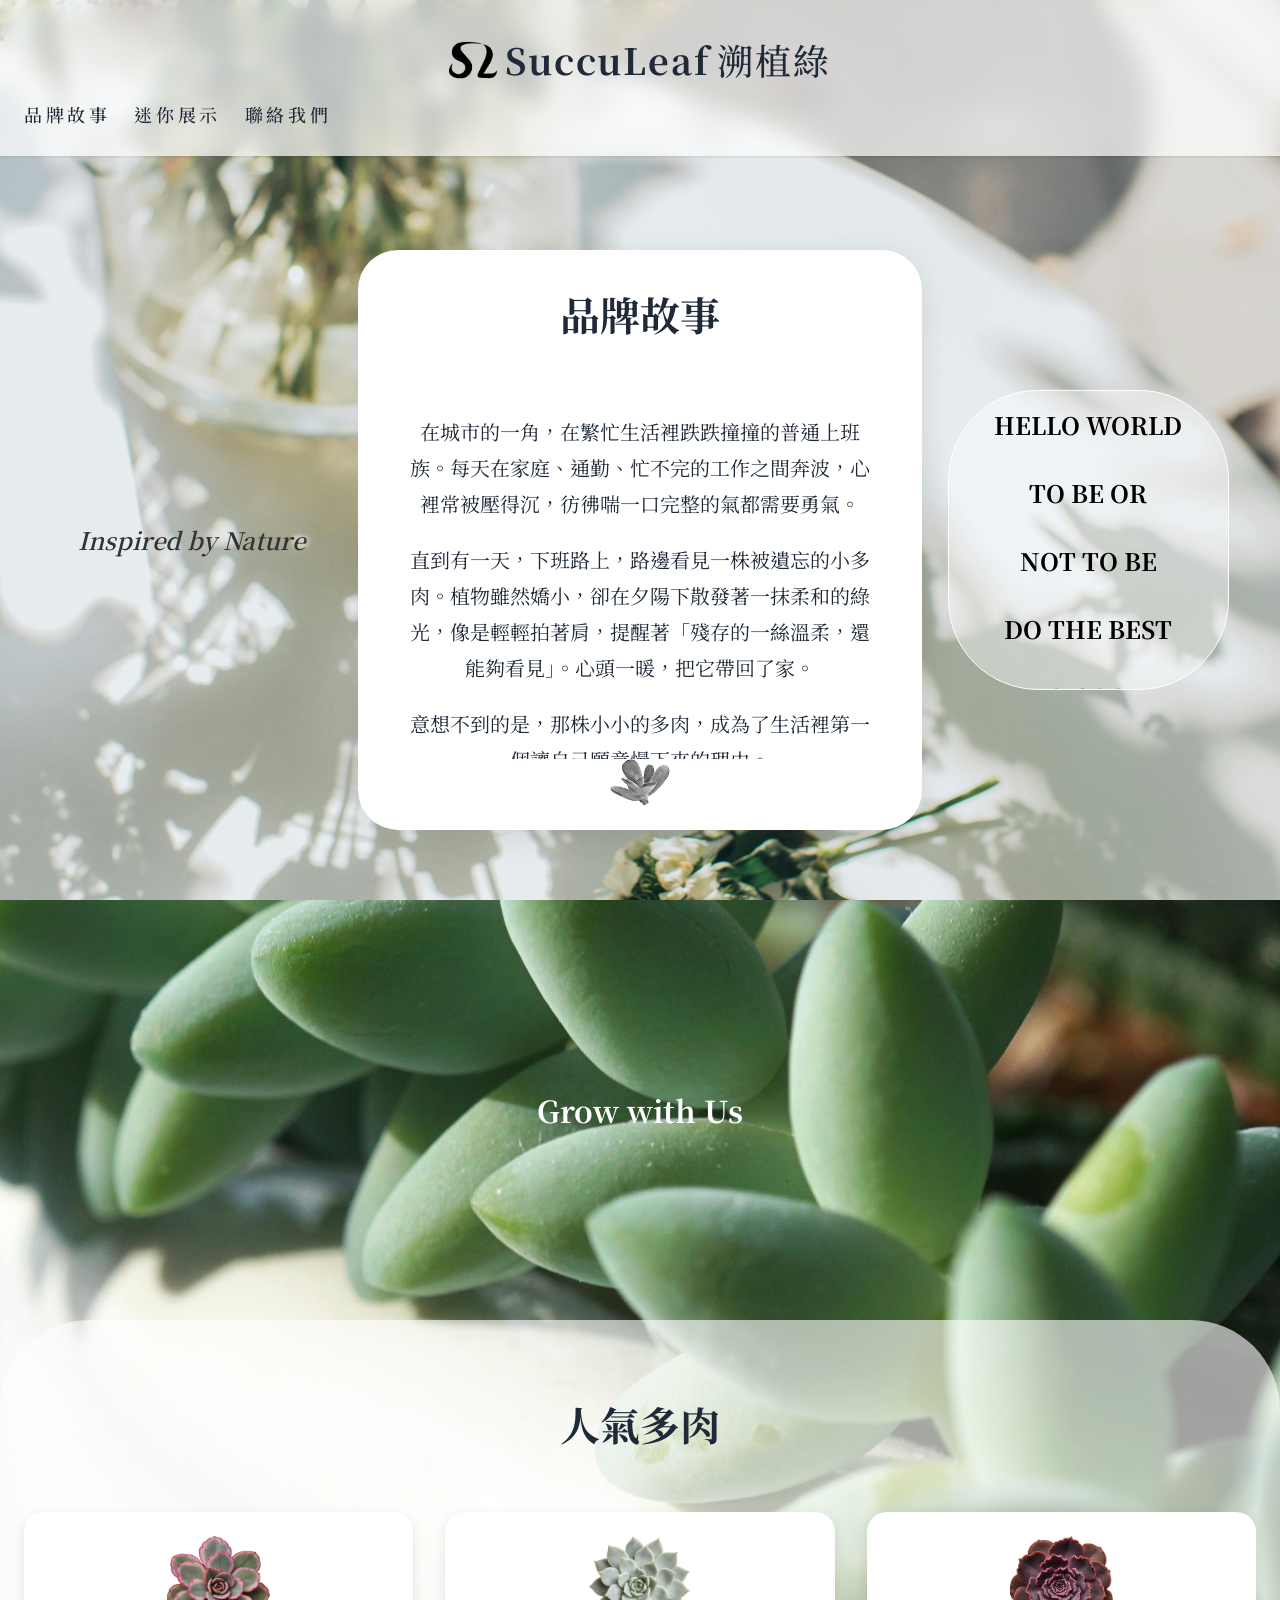
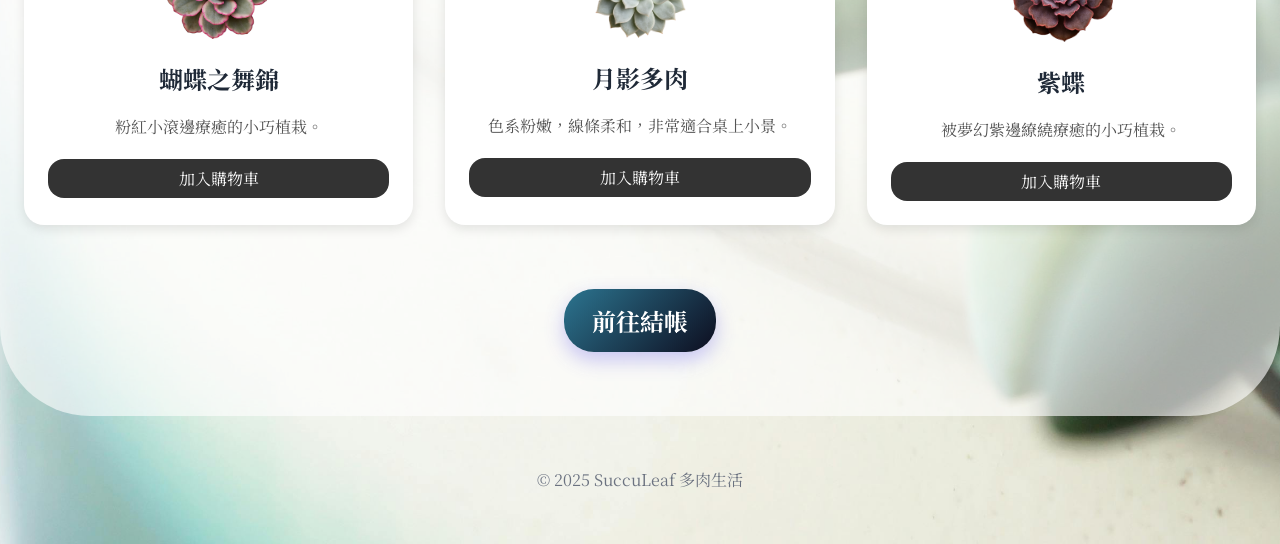
==== commit fe3fab41: "modify" ====
--- a/brand.html
+++ b/brand.html
@@ -142,22 +142,61 @@
       margin-top: 10vw 0;
     }
 
-    .image-text .it1 {
-      position: absolute;
-      top: 50%;
-      transform: translateY(-50%);
-      right: 5vw;
-
+/* 1. 將整列的位置再往下拉一點 */
+.image-text .text-row {
+  position: absolute;
+  top: 60%;              /* 從 55% 改為 60% 或 62% */
+  left: 0;
+  transform: translateY(-50%);
+  width: 100%;
+  display: flex;
+  align-items: center;
+  justify-content: space-between;
+  gap: 2vw;
+  padding: 0 4vw;
+  box-sizing: border-box;
+}
+
+/* 2. 縮減文章高度，避免卡片整體過高向上拉擠到 Header */
+.image-text .story-text {
+  max-height: 35vh;      /* 原本是 40vh 或 50vh，調小為 35vh */
+  overflow-y: auto;
+  /* 其餘樣式保持不變 */
+}
+
+    /* 通用設定：預設邊欄（第 1 與第 3 個子元素） */
+    .image-text .text-row>* {
+      flex: 1 1 25%;
+      max-width: 25%;
+      min-width: 0;
+      min-height: 0;
+    }
+
+    /* 針對中間欄位（第 2 個子元素）加大寬度 */
+    .image-text .text-row>*:nth-child(2) {
+      flex: 2 1 50%;
+      max-width: 50%;
+    }
+
+    /* 確保中間卡片內部文字高度不會擠爆卡片 */
+    .image-text .text-row .centered {
+      margin: 0;
+      padding: 1.5em;
+      /* 適度縮減頂部內距 */
+      width: 100%;
+      border-radius: 2.5em;
+      box-shadow: 0 8px 32px rgba(0, 0, 0, 0.1);
     }
 
     .image-text .it1 .marquee {
       color: rgb(0, 0, 0);
-      width: 500px;
+      width: 100%;
       height: 300px;
       overflow: hidden;
       /* 超出隱藏 */
       border: 1px solid #ffffff;
       border-radius: 10vh;
+      background: rgba(255, 255, 255, 0.4);
     }
 
     .image-text .it1 .marquee-content {
@@ -186,16 +225,45 @@
     }
 
     .image-text .it2 {
-      position: absolute;
-      top: 50%;
-      transform: translateY(-50%);
-      left: 3vw;
-      margin: 2vw;
-      color: rgb(0, 0, 0);
-      font-size: 25px;
-      font-weight: 500;
+      margin: 0;
+      color: #333333;
+      font-size: 1.5rem;
+      font-weight: 600;
       font-style: oblique;
-      /* 加這行讓文字斜體 */
+      text-align: center;
+
+      /* 移除白底背景與陰影 */
+      background: transparent;
+      box-shadow: none;
+      padding: 0;
+    }
+
+    /* 讓左區 (it2) 和右區 (it1) 垂直置中於中間區塊旁 */
+    .image-text .text-row>.it2,
+    .image-text .text-row>.it1 {
+      align-self: center;
+    }
+
+    .image-text .story-text {
+      margin: 0;
+      font-size: 0.95rem;
+      line-height: 1.8;
+      text-align: left;
+      max-height: 40vh;
+      /* 限制內文最大高度，避開卡片頂部 */
+      overflow-y: auto;
+      padding: 1em 1.2em;
+      background: rgba(255, 255, 255, 0.55);
+      border-radius: 1.5em;
+      box-sizing: border-box;
+    }
+
+    .image-text .story-text p {
+      margin: 0 0 1em 0;
+    }
+
+    .image-text .story-text p:last-child {
+      margin-bottom: 0;
     }
 
     .midtext {
@@ -207,7 +275,7 @@
     }
 
     .centered {
-      margin: 0 auto 10vh;
+      margin: 10vh auto 10vh;
       padding: 8em 2em;
       /* 縮減左右 padding，避免手機版爆開 */
       border-radius: 13em;
@@ -269,15 +337,27 @@
         gap: 10px;
       }
 
-      .centered img {
-        width: 50px;
+      .centered .logo-img {
+        width: 45px;
+        display: block;
+        margin: 0 auto;
+      }
+
+
+
+      .image-text img {
+        height: auto;
+        min-height: 100vh;
+      }
+
+      .image-text .story-text {
+        max-height: 40vh;
       }
     }
 
     .centered p {
       font-size: 1.25rem;
     }
-
   </style>
 </head>
 
@@ -301,56 +381,50 @@
     </nav>
   </header>
 
-  <section id="hero-container">
-    <a class="hero contact" href="#story">
-      <h1>種一點溫度在生活</h1>
-      <p>文青多肉品牌</p>
-    </a>
-  </section>
-
   <div class="image-text">
     <img src="./images/index/ads/f2.jpg" alt="">
-    <h2 class="it1">
-      <div class="marquee">
-        <div class="marquee-content">
-          <p>HELLO WORLD</p>
-          <p>TO BE OR</p>
-          <p>NOT TO BE</p>
-          <p>DO THE BEST</p>
-          <p>TO DO GOOD OR</p>
-          <p>NOT TO DO</p>
-          <p>DO MY BEST</p>
+
+    <div class="text-row">
+      <h2 class="it2">Inspired by Nature</h2>
+
+      <section class="centered">
+        <div class="title">
+          <h1>品牌故事</h1>
         </div>
-      </div>
-
-    </h2>
-    <h2 class="it2">Inspired by Nature</h2>
+        <div class="story-text">
+          <p>在城市的一角，在繁忙生活裡跌跌撞撞的普通上班族。每天在家庭、通勤、忙不完的工作之間奔波，心裡常被壓得沉，彷彿喘一口完整的氣都需要勇氣。</p>
+
+          <p>直到有一天，下班路上，路邊看見一株被遺忘的小多肉。植物雖然嬌小，卻在夕陽下散發著一抹柔和的綠光，像是輕輕拍著肩，提醒著「殘存的一絲溫柔，還能夠看見」。心頭一暖，把它帶回了家。</p>
+
+          <p>意想不到的是，那株小小的多肉，成為了生活裡第一個讓自己願意慢下來的理由。<br>
+            每天早晨，不再匆忙出門，而是先看看這個小生命，是否長高了些，是否更飽滿了一點。<br>開始注意陽光從窗邊灑下的角度、開始願意放慢節奏去感受呼吸。多肉沒有說話，但悄悄替生活裡留了一個溫暖的空隙。</p>
+
+          <p>漸漸地，發現：原來幸福不需要很大，只要是一點點，就足以照亮心底的角落。於是，決定把這份溫柔分享出去，創立了「SuccuLeaf」，希望每一位被生活追著跑、感到疲憊的你我，都能在這裡找到屬於自己的一抹療癒。</p>
+
+          <p>在店裡，每一株迷你都有自己的小故事：有的象徵堅韌、有的象徵陪伴、有的象徵重新開始。相信，每一株選中的，都會找到與它最契合的主人，像是一份命中註定的小小緣分。</p>
+
+          <p>「溯植綠」不只是賣植物的地方，而是一個讓人重新呼吸、重新與自己對話的溫暖角落。願每個帶走多肉的人，都能在忙碌的生活中，因為這小小的綠意，而重新找回屬於自己的那份小小幸福。</p>
+        </div>
+        <img class="logo-img" src="./images/index/crap.png" alt="">
+      </section>
+
+      <h2 class="it1">
+        <div class="marquee">
+          <div class="marquee-content">
+            <p>HELLO WORLD</p>
+            <p>TO BE OR</p>
+            <p>NOT TO BE</p>
+            <p>DO THE BEST</p>
+            <p>TO DO GOOD OR</p>
+            <p>NOT TO DO</p>
+            <p>DO MY BEST</p>
+          </div>
+        </div>
+      </h2>
+    </div>
   </div>
 
   <h3 class="midtext">Grow with Us</h3>
-
-  <section class="centered" id="story">
-    <div class="title">
-      <img src="./images/index/crap.png" alt="">
-      <h1>品牌故事</h1>
-    </div>
-
-    <p>在城市的一角，在繁忙生活裡跌跌撞撞的普通上班族。每天在家庭、通勤、忙不完的工作之間奔波，心裡常被壓得沉，彷彿喘一口完整的氣都需要勇氣。</p>
-
-    <p>直到有一天，下班路上，路邊看見一株被遺忘的小多肉。植物雖然嬌小，卻在夕陽下散發著一抹柔和的綠光，像是輕輕拍著肩，提醒著「殘存的一絲溫柔，還能夠看見」。心頭一暖，把它帶回了家。</p>
-
-    <p>意想不到的是，那株小小的多肉，成為了生活裡第一個讓自己願意慢下來的理由。<br>>
-      每天早晨，不再匆忙出門，而是先看看這個小生命，是否長高了些，是否更飽滿了一點。<br>開始注意陽光從窗邊灑下的角度、開始願意放慢節奏去感受呼吸。多肉沒有說話，但悄悄替生活裡留了一個溫暖的空隙。</p>
-
-    <p>漸漸地，發現：原來幸福不需要很大，只要是一點點，就足以照亮心底的角落。於是，決定把這份溫柔分享出去，創立了「SuccuLeaf」，希望每一位被生活追著跑、感到疲憊的你我，都能在這裡找到屬於自己的一抹療癒。</p>
-
-    <p>在店裡，每一株迷你都有自己的小故事：有的象徵堅韌、有的象徵陪伴、有的象徵重新開始。相信，每一株選中的，都會找到與它最契合的主人，像是一份命中註定的小小緣分。</p>
-
-    <p>「溯植綠」不只是賣植物的地方，而是一個讓人重新呼吸、重新與自己對話的溫暖角落。願每個帶走多肉的人，都能在忙碌的生活中，因為這小小的綠意，而重新找回屬於自己的那份小小幸福。
-    </p>
-    <p style="height: 5em; display: flex; justify-content: center; align-items: center;font-size:xx-large">-</p>
-
-  </section>
 
   <section
     style="margin-top: 8em;border-radius: 10vh; padding:4rem 1.5rem; max-width:80rem; margin:0 auto; text-align:center;background-color: rgba(255, 255, 255, 0.617)">
--- a/css/index.css
+++ b/css/index.css
@@ -36,30 +36,20 @@
 }
 
 header h1 a {
-  /* 原有的樣式 */
   text-decoration: none;
-  /* 移除超連結底線 */
   color: inherit;
-  /* 繼承父元素的文字顏色 */
-
-  /* *** 新增：將超連結容器設為 Flex 佈局 *** */
-  display: flex;
-  justify-content: center;
-  /* 讓內容居中 (繼承 h1 的效果) */
-  align-items: center;
-  /* 垂直置中 (繼承 h1 的效果) */
+  display: flex;
+  justify-content: center;
+  align-items: center;
   gap: 0.5rem;
-  /* 內部的元素間隔 (如果有需要，可繼承 h1 的 gap) */
   font-size: 2.25rem;
 }
-
 
 header .logo {
   justify-content: center;
   align-items: center;
   width: 3rem;
   height: 3rem;
-
 }
 
 header span {
@@ -73,7 +63,6 @@
   justify-content: center;
   align-items: center;
   gap: 0.5rem;
-
 }
 @media (min-width: 768px) {
   .nav-desktop {
@@ -99,7 +88,6 @@
   color: #047857;
 }
 
-/* hover:text-green-700 */
 img {
   display: block;
   max-width: 100%;
@@ -109,7 +97,6 @@
 .grid {
   display: grid;
   grid-template-columns: 1fr;
-  /* 或者 100%，這會讓內容垂直排列 */
   gap: 2rem;
 }
 
@@ -145,11 +132,7 @@
 
 .card:hover img {
   transform: scale(1.5);
-  /* Flex 佈局計算完成後，再執行放大 */
-
-  /* 確保放大的圖片能浮在旁邊卡片的上方 */
   position: relative;
-  /* 啟用 z-index */
   z-index: 10;
 }
 
@@ -181,23 +164,19 @@
 
 .checkout-btn {
   background: linear-gradient(135deg, #2c7590, #0d0d1f);
-  /* 漸層色 */
   color: white;
   border: none;
   padding: 14px 28px;
   font-size: 1.5rem;
   font-weight: bold;
   border-radius: 30px;
-  /* 圓角 */
   cursor: pointer;
   box-shadow: 0 8px 20px rgba(79, 70, 229, 0.3);
-  /* 陰影 */
   transition: all 0.3s ease;
 }
 
 .checkout-btn:hover {
   transform: translateY(-2px);
-  /* 懸浮效果 */
   box-shadow: 0 12px 30px rgba(79, 70, 229, 0.45);
 }
 
@@ -205,8 +184,6 @@
   transform: translateY(0);
   box-shadow: 0 8px 20px rgba(79, 70, 229, 0.3);
 }
-
-
 
 /* Sticky / Scroll container */
 .sticky-container {
@@ -242,7 +219,7 @@
 #scroll-area {
   background-image: url(../images/index/ads/black.jpg);
   position: relative;
-  height: 280vh;
+  height: 160vh; /* 原本 280vh，改小讓「卡住等輪播」的區塊變短，可依實際手感再微調 */
 }
 
 .bg-video {
@@ -252,9 +229,7 @@
   width: 100%;
   height: 100%;
   object-fit: cover;
-  /* 讓影片填滿背景 */
   z-index: -1;
-  /* 放到內容後面 */
 }
 
 /* ===== Section Titles ===== */
@@ -286,87 +261,54 @@
 /* -------------------------------------- */
 
 #backToTopBtn {
-  /* 定位：固定在畫面右下角 */
   position: fixed;
   bottom: 25px;
-  /* 距離底部 25 像素 */
   right: 25px;
-  /* 距離右邊 25 像素 */
   z-index: 99;
-  /* 確保按鈕浮在所有內容之上 */
-
-  /* 外觀設計：圓形按鈕 */
+
   width: 55px;
   height: 55px;
   border-radius: 50%;
-  /* 圓形 */
   border: none;
-  /* 無邊框 */
-
-  /* 顏色設計：呼應品牌色調 */
+
   background-color: #556b2fd2;
-  /* 深橄欖綠色 (Olive Green) - 沉穩且自然的綠色 */
   color: #FFFFFF;
-  /* 箭頭顏色為白色 */
-
-  /* 陰影設計：營造質感與立體感 */
+
   box-shadow: 0 4px 10px rgba(0, 0, 0, 0.2);
 
-  /* 隱藏/顯示及過渡效果 */
   display: none;
-  /* 預設隱藏 (JS 會控制顯示) */
   opacity: 0;
-  /* 初始透明度為 0 */
   transition: opacity 0.3s ease, transform 0.2s ease, background-color 0.2s ease;
 
-  /* 字型相關 (如果您決定使用文字而不是 SVG) */
   font-size: 1.5rem;
   cursor: pointer;
   padding: 0;
-  /* 移除預設的內距 */
-
-  /* ------------------------------------- */
-  /* 🌟 核心修改：內陰影 (內凹與透亮) 🌟 */
-  /* ------------------------------------- */
+
   box-shadow:
-    /* 1. 內凹陰影 (深色) - 營造立體感 */
     inset 0 0 5px rgba(0, 0, 0, 0.4),
-    /* 2. 內部高光 (淺色/白色) - 營造透亮感 */
     inset 0 0 10px rgba(255, 255, 255, 0.3);
-  /* 3. 外陰影 (輕微，可選) - 讓按鈕從背景中浮出 */
-  /* 0 2px 4px rgba(0, 0, 0, 0.1); */
-
-  /* ... (其他不變的顯示屬性) ... */
+
   display: none;
   opacity: 0;
 }
 
-/* 按鈕內部的 SVG 箭頭樣式 */
 #backToTopBtn svg {
   width: 40%;
   height: 40%;
   display: block;
-  /* 讓 SVG 居中更容易 */
   margin: auto;
 }
 
-/* 懸停效果調整：維持質感並增加反應 */
 #backToTopBtn:hover {
   background-color: #6B8E23;
-  /* 懸停時略微變亮 */
   transform: scale(1.05);
-  /* 輕微放大 */
-
-  /* 🌟 懸停時內陰影微調 🌟 (讓透亮感更明顯或更柔和) */
+
   box-shadow:
     inset 0 0 8px rgba(0, 0, 0, 0.5),
-    /* 內凹加深 */
     inset 0 0 15px rgba(255, 255, 255, 0.4);
-  /* 高光加強 */
-}
-
-/* JS 控制按鈕顯示時的樣式 */
+}
+
 #backToTopBtn.show {
   display: block;
   opacity: 1;
-}+}
